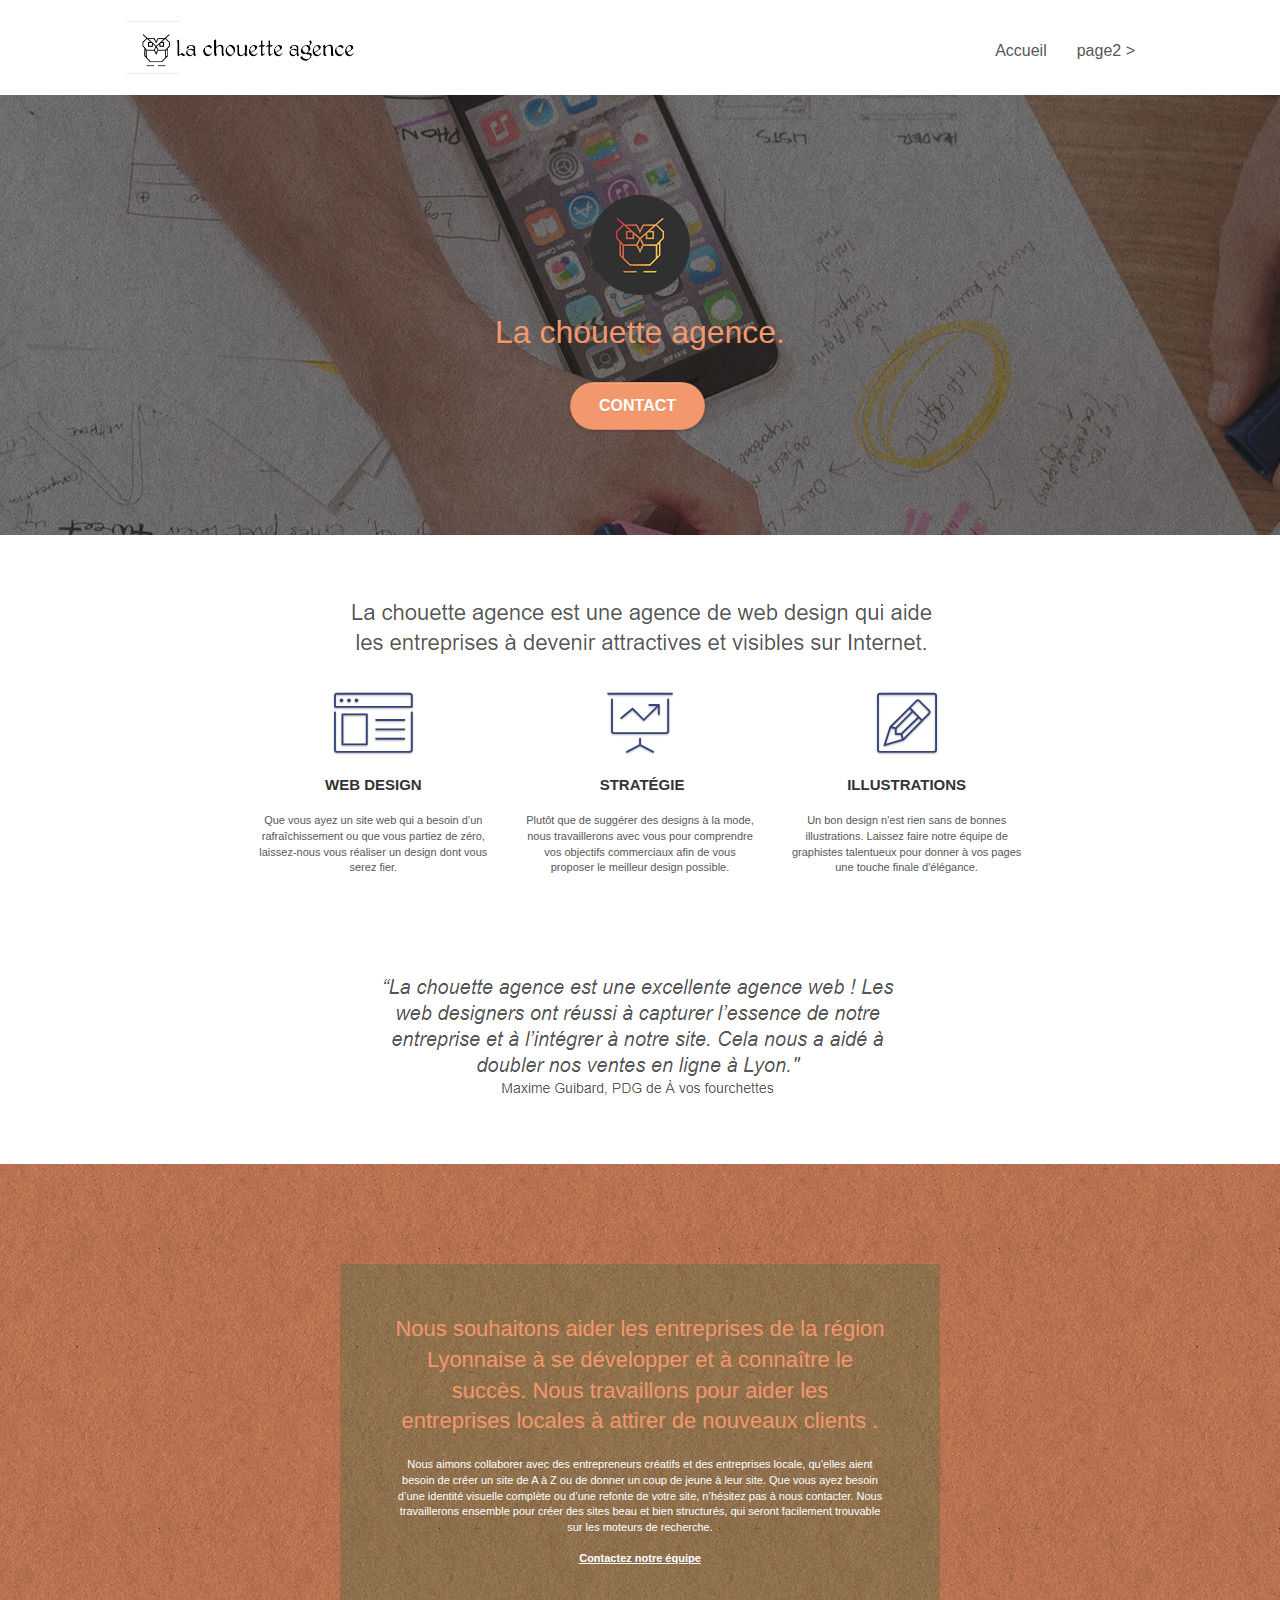
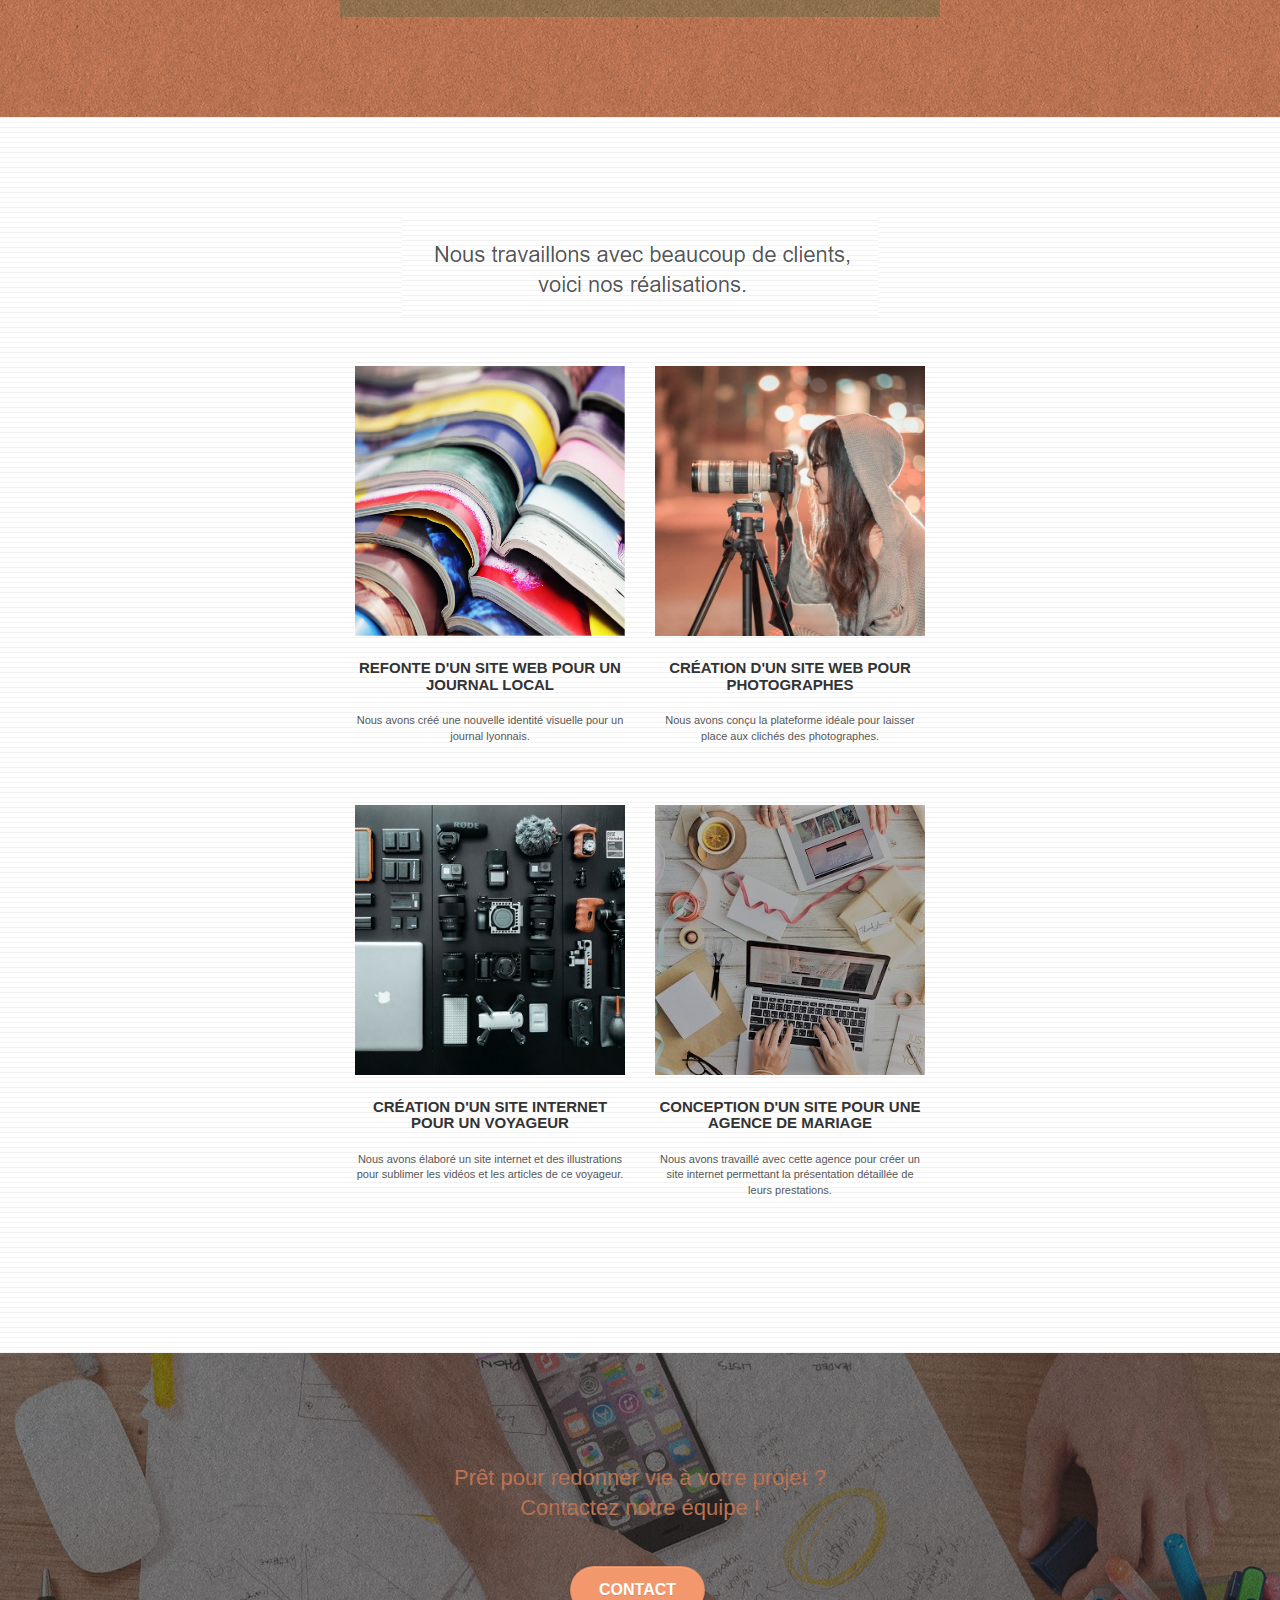
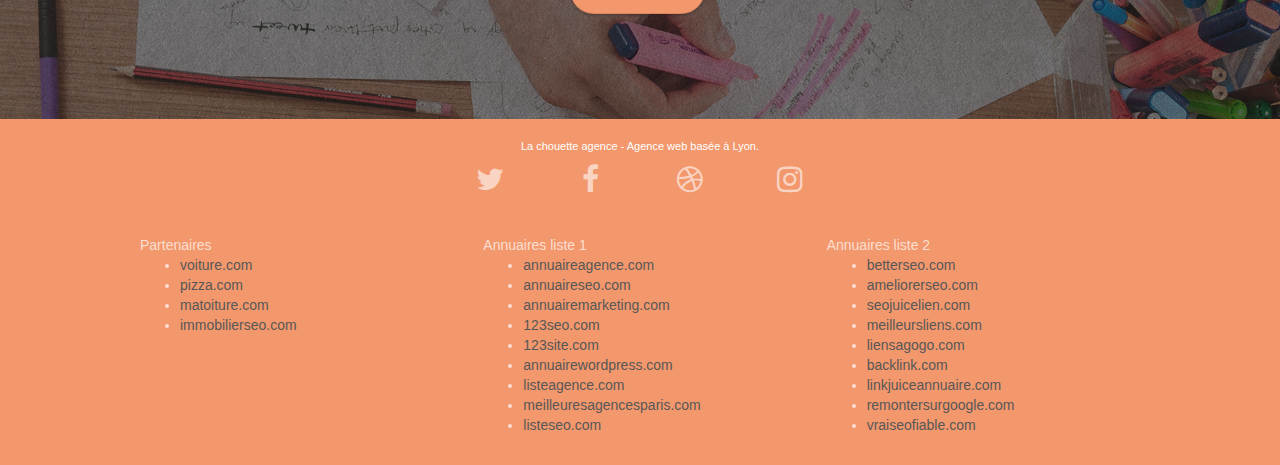
==== index.html @ 3323e72a "Ajout du site" ====
<!doctype html>
<html lang="Default">
<head>
    <meta charset="utf-8">
    <meta name="keywords" content="seo, google, site web, site internet, agence design paris, agence design, agence design,agence design,agence design,agence design,agence design,agence design,agence design,agence design">
    <meta name="description" content="">
    <meta name="viewport" content="width=device-width, initial-scale=1.0, viewport-fit=cover">
    <link rel="shortcut icon" type="image/png" href="favicon.jpg">
    
	<link rel="stylesheet" type="text/css" href="./css/bootstrap.css">
	<link rel="stylesheet" type="text/css" href="style.css">
	<link rel="stylesheet" type="text/css" href="./css/font-awesome.css">
	<link rel="stylesheet" type="text/css" href="./css/et-line.css">
	
    
	<script src="./js/jquery-2.1.0.js"></script>
	<script src="./js/bootstrap.js"></script>
	<script src="./js/blocs.js"></script>
	<script src="./js/jquery.touchSwipe.js" defer></script>
	<script src="./js/gmaps.js"></script>

    <title>.</title>

    
<!-- Analytics -->
 
<!-- Analytics END -->
    
</head>
<body>
<!-- Principal conteneur -->
<div class="page-container">
    
<!-- bloc-0 -->
<div class="bloc bgc-white l-bloc " id="bloc-0">
	<div class="container bloc-sm">

		<nav class="navbar row">
			<div class="navbar-header">
				<div class="keywords" style="color:#cccccc;font-size:1px;">Agence web à paris, stratégie web, web design, illustrations, design de site web, site web, web, internet, site internet, site</div>
				<a class="navbar-brand" href="index.html"><img src="img/la-chouette-agence.png" alt="paris web design logo agence web meilleure agence" height="40" /></a>
				<div class="keywords" style="color:#cccccc;font-size:1px;">Agence web à paris, stratégie web, web design, illustrations, design de site web, site web, web, internet, site internet, site</div>
				<button id="nav-toggle" type="button" class="ui-navbar-toggle navbar-toggle" data-toggle="collapse" data-target=".navbar-1">
					<span class="sr-only">Toggle navigation</span><span class="icon-bar"></span><span class="icon-bar"></span><span class="icon-bar"></span>
				</button>
			</div>
			<div class="collapse navbar-collapse navbar-1 special-dropdown-nav">
				<ul class="site-navigation nav navbar-nav">
					<li>
						<a href="index.html">Accueil</a>
					</li>
					<li>
					</li>
					<li>
						<a href="page2.html">page2 &gt;</a>
					</li>
				</ul>
			</div>
		</nav>
	</div>
</div>
<!-- bloc-0 END -->

<!-- bloc-1-presentation -->
<div class="bloc bgc-dark-slate-blue bg-banniere d-bloc bg-t-edge bloc-bg-texture texture-paper b-parallax" id="bloc-1-hero">
	<div class="container bloc-lg">
		<div class="row tight-width-whitespace">
			<div class="col-sm-12">
				<img src="img/logo.png" class="center-block image-resize-mode" width="100" alt="La chouette agence, agence web paris, création logo paris" />
				<h1 class="text-center hero-bloc-text tc-white ">
					La chouette agence.
				</h1>
				<div class="text-center">
					<a href="page2.html" class="btn btn-lg btn-clean btn-rd cta-hero btn-atomic-tangerine" id="cta-hero">Contact</a>
				</div>
			</div>
		</div>
	</div>
</div>
<!-- bloc-1-presentation END -->

<!-- bloc-2-services -->
<div class="bloc bgc-white l-bloc" id="bloc-2-services">
	<div class="container bloc-md">
		<div class="row">
			<div class="col-sm-12 text-center">
				<img alt="agence web, agence web paris, web design paris, stratégie web" src="img/title.png" />
			</div>
		</div>
		<div class="row voffset-lg med-width-whitespace">
			<div class="col-sm-4">
				<div class="text-center">
					<span class="et-icon-browser sm-shadow icon-dark-slate-blue icons icon-lg"></span>
				</div>
				<h3 class="mg-md text-center">
					Web design
				</h3>
				<p class="text-center ">
					Que vous ayez un site web qui a besoin d&rsquo;un rafraîchissement ou que vous partiez de zéro, laissez-nous vous réaliser un design dont vous serez fier.
				</p>
			</div>
			<div class="col-sm-4">
				<div class="text-center">
					<span class="et-icon-presentation sm-shadow icon-dark-slate-blue icons icon-lg"></span>
				</div>
				<h3 class="mg-md text-center">
					&nbsp;Stratégie
				</h3>
				<p class="text-center ">
					Plutôt que de suggérer des designs à la mode, nous travaillerons avec vous pour comprendre vos objectifs commerciaux afin de vous proposer le meilleur design possible.<br>
				</p>
			</div>
			<div class="col-sm-4">
				<div class="text-center">
					<span class="et-icon-edit sm-shadow icon-dark-slate-blue icons icon-lg"></span>
				</div>
				<h3 class="mg-md text-center">
					Illustrations
				</h3>
				<p class="text-center ">
					Un bon design n'est rien sans de bonnes illustrations. Laissez faire notre équipe de graphistes talentueux pour donner à vos pages une touche finale d'élégance.
				</p>
			</div>
		</div>
		<div class="row voffset-lg voffset">
			<div class="col-xs-12 col-md-8 col-md-offset-2 text-center">
				<img alt="agence web, agence web paris, web design paris, stratégie web" src="img/citation.png" />

			</div>
		</div>
	</div>
</div>
<!-- bloc-2-services END -->

<!-- bloc-3-what-i-do -->
<div class="bloc tc-white bgc-atomic-tangerine bg-presentation d-bloc bloc-bg-texture texture-paper b-parallax" id="bloc-3-what-i-do">
	<div class="container bloc-lg">
		<div class="row tight-width-whitespace black-background">
			<div class="col-sm-12">
				<h2 class="mg-md text-center tc-white">
					Nous souhaitons aider les entreprises de la région Lyonnaise à se développer et à connaître le succès. Nous travaillons pour aider les entreprises locales à attirer de nouveaux clients .<br>
				</h2>
				<p class="text-center white">
					Nous aimons collaborer avec des entrepreneurs créatifs et des entreprises locale, qu’elles aient besoin de créer un site de A à Z ou de donner un coup de jeune à leur site. Que vous ayez besoin d’une identité visuelle complète ou d’une refonte de votre site, n’hésitez pas à nous contacter. Nous travaillerons ensemble pour créer des sites beau et bien structurés, qui seront facilement trouvable sur les moteurs de recherche. <br><br><a class="ltc-white bold-link" href="page2.html">Contactez notre équipe</a><br>
				</p>
			</div>
		</div>
	</div>
</div>
<!-- bloc-3-what-i-do END -->

<!-- bloc-4-portfolio -->
<div class="bloc bgc-white bg-lines-h2-bg bg-repeat l-bloc" id="bloc-4-portfolio">
	<div class="container bloc-lg">
		<div class="row">
			<div class="col-sm-12 text-center">
				<img alt="agence web, agence web paris, web design paris, stratégie web" src="img/title2.png" />
			</div>
		</div>
		<div class="row tight-width-whitespace portfolio-row">
			<div class="col-sm-6">
				<a href="#" data-lightbox="img/1.jpg" data-gallery-id="gallery-1" data-caption="Refonte d'un site web pour un journal local" data-frame="snapshot-lb"><img src="img/1.jpg" alt="paris web design logo agence web meilleure agence et refonte site web journal" class="img-responsive portfolio-thumb" /></a>
				<h3 class="mg-md text-center">
					Refonte d'un site web pour un journal local
				</h3>
				<p class="text-center">
					Nous avons créé une nouvelle identité visuelle pour un journal lyonnais.
				</p>
			</div>
			<div class="col-sm-6">
				<a href="#" data-lightbox="img/2.jpg" data-gallery-id="gallery-1" data-caption="Création d'un site web pour photographes" data-frame="snapshot-lb"><img src="img/2.jpg" class="img-responsive portfolio-thumb" alt="paris web design logo agence web meilleure agence, Création d'un site web pour photographes" /></a>
				<h3 class="mg-md text-center">
					Création d'un site web pour photographes
				</h3>
				<p class="text-center">
					Nous avons conçu la plateforme idéale pour laisser place aux clichés des photographes.
				</p>
			</div>
		</div>
		<div class="row tight-width-whitespace portfolio-row">
			<div class="col-sm-6">
				<a href="#" data-lightbox="img/3.bmp" data-gallery-id="gallery-1" data-caption="Création d'un site internet pour un voyageur" data-frame="snapshot-lb"><img src="img/3.bmp" class="img-responsive portfolio-thumb" alt="paris web design logo agence web meilleure agence, Création d'un site web pour voyageur"/></a>
				<h3 class="mg-md text-center">
					Création d'un site internet pour un voyageur
				</h3>
				<p class="text-center">
					Nous avons élaboré un site internet et des illustrations pour sublimer les vidéos et les articles de ce voyageur.
				</p>
			</div>
			<div class="col-sm-6">
				<a href="#" data-lightbox="img/4.bmp" data-gallery-id="gallery-1" data-caption="Conception d'un site pour une agence de mariage" data-frame="snapshot-lb"><img src="img/4.bmp" class="img-responsive portfolio-thumb" alt="paris web design logo agence web meilleure agence, Création d'un site web pour agence de mariage" /></a>
				<h3 class="mg-md text-center">
					Conception d'un site pour une agence de mariage
				</h3>
				<p class="text-center">
					Nous avons travaillé avec cette agence pour créer un site internet permettant la présentation détaillée de leurs prestations.
				</p>
			</div>
		</div>
	</div>
</div>
<!-- bloc-4-portfolio END -->

<!-- bloc-5-cta -->
<div class="bloc bgc-dark-slate-blue bg-banniere d-bloc bloc-bg-texture texture-paper" id="bloc-5-cta">
	<div class="container bloc-lg">
		<div class="row">
			<h2 class="mg-md text-center tc-white">
				Prêt pour redonner vie à votre projet ?<br>Contactez notre équipe !
			</h2>
			<div class="col-sm-12 text-center">
				<a href="page2.html" class="btn btn-atomic-tangerine btn-clean btn-rd btn-lg cta-hero">Contact</a>
			</div>
		</div>
	</div>
</div>
<!-- bloc-5-cta END -->

<!-- Footer - bloc-8 -->
<div class="bloc bgc-atomic-tangerine d-bloc" id="bloc-8">
	<div class="container bloc-sm">
		<div class="row">
			<div class="col-sm-12">
				<p class="text-center white">
					La chouette agence - Agence web basée à Lyon.<br>
				</p>
				<div class="row row-no-gutters social">
					<div class="col-sm-3">
						<div class="text-center">
							<a class="social" href="index.html"><span class="fa fa-twitter icon-md"></span></a>
						</div>
					</div>
					<div class="col-sm-3">
						<div class="text-center">
							<a class="social" href="index.html"><span class="fa fa-facebook icon-md"></span></a>
						</div>
					</div>
					<div class="col-sm-3">
						<div class="text-center">
							<a class="social" href="index.html"><span class="fa fa-dribbble icon-md"></span></a>
						</div>
					</div>
					<div class="col-sm-3">
						<div class="text-center">
							<a class="social" href="index.html"><span class="fa fa-instagram icon-md"></span></a>
						</div>
					</div>
					<div class="keywords" style="color:#F3976C;">Agence web à paris, stratégie web, web design, illustrations, design de site web, site web, web, internet, site internet, site</div>
				</div>
				<div class="row">
					<div class="col-sm-4">
						Partenaires
							<ul>
								<li><a href="voiture.com">voiture.com</a></li>
								<li><a href="pizza.com">pizza.com</a></li>
								<li><a href="matoiture.com">matoiture.com</a></li>
								<li><a href="immobilierseo.com">immobilierseo.com</a></li>
							</ul>		
					</div>
					<div class="col-sm-4">
						Annuaires liste 1
						<ul>
							<li><a href="annuaireagence.com">annuaireagence.com</a></li>
							<li><a href="annuaireseo.com">annuaireseo.com</a></li>
							<li><a href="annuairemarketing.com">annuairemarketing.com</a></li>
							<li><a href="123seoture.com">123seo.com</a></li>
							<li><a href="123site.com">123site.com</a></li>
							<li><a href="annuairewordpress.com">annuairewordpress.com</a></li>
							<li><a href="listeagence.com">listeagence.com</a></li>
							<li><a href="meilleuresagencesparis.com">meilleuresagencesparis.com</a></li>
							<li><a href="listeseo.com">listeseo.com</a></li>
						</ul>
					</div>
					<div class="col-sm-4">
						Annuaires liste 2
						<ul>
							<li><a href="betterseo.com">betterseo.com</a></li>
							<li><a href="ameliorerseo.com">ameliorerseo.com</a></li>
							<li><a href="seojuicelien.com">seojuicelien.com</a></li>
							<li><a href="meilleursliens.com">meilleursliens.com</a></li>
							<li><a href="liensagogo.com">liensagogo.com</a></li>
							<li><a href="backlink.com">backlink.com</a></li>
							<li><a href="linkjuiceannuaire.com">linkjuiceannuaire.com</a></li>
							<li><a href="remontersurgoogle.com">remontersurgoogle.com</a></li>
							<li><a href="vraiseofiable.com">vraiseofiable.com</a></li>
						</ul>
					</div>
				</div>
			</div>
		</div>
	</div>
</div>
<!-- Footer - bloc-8 END -->

</div>
<!-- Principal conteneur END -->
    

</body>
</html>
---- style.css ----
body {
    margin: 0;
    padding: 0;
    background: #FFF;
    overflow-x: hidden;
    -webkit-font-smoothing: antialiased;
    -moz-osx-font-smoothing: grayscale;
}

a,
button {
    transition: all .3s ease-in-out;
    outline: none!important;
}

a:hover {
    text-decoration: none;
    cursor: pointer;
}

#page-loading-blocs-notifaction {
    position: fixed;
    top: 0;
    bottom: 0;
    width: 100%;
    z-index: 100000;
    background: #FFFFFF url("img/pageload-spinner.gif") no-repeat center center;
}

.bloc {
    width: 100%;
    clear: both;
    background: 50% 50% no-repeat;
    padding: 0 50px;
    -webkit-background-size: cover;
    -moz-background-size: cover;
    -o-background-size: cover;
    background-size: cover;
    position: relative;
}

.bloc .container {
    padding-left: 0;
    padding-right: 0;
}

.bloc-lg {
    padding: 100px 50px;
}

.bloc-md {
    padding: 50px;
}

.bloc-sm {
    padding: 20px 50px;
}

.bg-center,
.bg-l-edge,
.bg-r-edge,
.bg-t-edge,
.bg-b-edge,
.bg-tl-edge,
.bg-bl-edge,
.bg-tr-edge,
.bg-br-edge,
.bg-repeat {
    -webkit-background-size: auto!important;
    -moz-background-size: auto!important;
    -o-background-size: auto!important;
    background-size: auto!important;
}

.bg-repeat {
    background: repeat;
}

.bg-t-edge {
    background: top no-repeat;
}

.bloc-bg-texture::before {
    content: "";
    background-size: 2px 2px;
    position: absolute;
    top: 0;
    bottom: 0;
    left: 0;
    right: 0;
}

.texture-paper::before {
    background: url("img/texture-paper.png");
    background-size: 280px 280px;
}

.b-parallax {
    background-attachment: fixed;
}

.d-bloc {
    color: rgba(255, 255, 255, .7);
}

.d-bloc button:hover {
    color: rgba(255, 255, 255, .9);
}

.d-bloc .icon-round,
.d-bloc .icon-square,
.d-bloc .icon-rounded,
.d-bloc .icon-semi-rounded-a,
.d-bloc .icon-semi-rounded-b {
    border-color: rgba(255, 255, 255, .9);
}

.d-bloc .divider-h span {
    border-color: rgba(255, 255, 255, .2);
}

.d-bloc .a-btn,
.d-bloc .navbar a,
.d-bloc .navbar-brand,
.d-bloc a .icon-sm,
.d-bloc a .icon-md,
.d-bloc a .icon-lg,
.d-bloc a .icon-xl,
.d-bloc h1 a,
.d-bloc h2 a,
.d-bloc h3 a,
.d-bloc h4 a,
.d-bloc h5 a,
.d-bloc h6 a,
.d-bloc p a {
    color: rgba(255, 255, 255, .6);
}

.d-bloc .a-btn:hover,
.d-bloc .navbar a:hover,
.d-bloc .navbar-brand:hover,
.d-bloc a:hover .icon-sm,
.d-bloc a:hover .icon-md,
.d-bloc a:hover .icon-lg,
.d-bloc a:hover .icon-xl,
.d-bloc h1 a:hover,
.d-bloc h2 a:hover,
.d-bloc h3 a:hover,
.d-bloc h4 a:hover,
.d-bloc h5 a:hover,
.d-bloc h6 a:hover,
.d-bloc p a:hover {
    color: rgba(255, 255, 255, 1);
}

.d-bloc .navbar-toggle .icon-bar {
    background: rgba(255, 255, 255, 1);
}

.d-bloc .btn-wire,
.d-bloc .btn-wire:hover {
    color: rgba(255, 255, 255, 1);
    border-color: rgba(255, 255, 255, 1);
}

.d-bloc .panel {
    color: rgba(0, 0, 0, .5);
}

.d-bloc .panel button:hover {
    color: rgba(0, 0, 0, .7);
}

.d-bloc .panel icon {
    border-color: rgba(0, 0, 0, .7);
}

.d-bloc .panel .divider-h span {
    border-color: rgba(0, 0, 0, .1);
}

.d-bloc .panel .a-btn {
    color: rgba(0, 0, 0, .6);
}

.d-bloc .panel .a-btn:hover {
    color: rgba(0, 0, 0, 1);
}

.d-bloc .panel .btn-wire,
.d-bloc .panel .btn-wire:hover {
    color: rgba(0, 0, 0, .7);
    border-color: rgba(0, 0, 0, .3);
}

.d-bloc .panel,
.l-bloc {
    color: rgba(0, 0, 0, .5);
}

.d-bloc .panel button:hover,
.l-bloc button:hover {
    color: rgba(0, 0, 0, .7);
}

.l-bloc .icon-round,
.l-bloc .icon-square,
.l-bloc .icon-rounded,
.l-bloc .icon-semi-rounded-a,
.l-bloc .icon-semi-rounded-b {
    border-color: rgba(0, 0, 0, .7);
}

.d-bloc .panel .divider-h span,
.l-bloc .divider-h span {
    border-color: rgba(0, 0, 0, .1);
}

.d-bloc .panel .a-btn,
.l-bloc .a-btn,
.l-bloc .navbar a,
.l-bloc .navbar-brand,
.l-bloc a .icon-sm,
.l-bloc a .icon-md,
.l-bloc a .icon-lg,
.l-bloc a .icon-xl,
.l-bloc h1 a,
.l-bloc h2 a,
.l-bloc h3 a,
.l-bloc h4 a,
.l-bloc h5 a,
.l-bloc h6 a,
.l-bloc p a {
    color: rgba(0, 0, 0, .6);
}

.d-bloc .panel .a-btn:hover,
.l-bloc .a-btn:hover,
.l-bloc .navbar a:hover,
.l-bloc .navbar-brand:hover,
.l-bloc a:hover .icon-sm,
.l-bloc a:hover .icon-md,
.l-bloc a:hover .icon-lg,
.l-bloc a:hover .icon-xl,
.l-bloc h1 a:hover,
.l-bloc h2 a:hover,
.l-bloc h3 a:hover,
.l-bloc h4 a:hover,
.l-bloc h5 a:hover,
.l-bloc h6 a:hover,
.l-bloc p a:hover {
    color: rgba(0, 0, 0, 1);
}

.l-bloc .navbar-toggle .icon-bar {
    color: rgba(0, 0, 0, .6);
}

.d-bloc .panel .btn-wire,
.d-bloc .panel .btn-wire:hover,
.l-bloc .btn-wire,
.l-bloc .btn-wire:hover {
    color: rgba(0, 0, 0, .7);
    border-color: rgba(0, 0, 0, .3);
}

.voffset {
    margin-top: 30px;
}

.voffset-lg {
    margin-top: 80px;
}

.row-no-gutters {
    margin-right: 0;
    margin-left: 0;
}

.row.row-no-gutters > [class^="col-"],
.row.row-no-gutters > [class*=" col-"] {
    padding-right: 0;
    padding-left: 0;
}

#bloc-1-hero h1 {
    font-size: 32px;
}

.navbar {
    margin-bottom: 0;
    z-index: 1;
}

.navbar-brand {
    height: auto;
    padding: 3px 15px;
    font-size: 25px;
    font-weight: normal;
    font-weight: 600;
    line-height: 44px;
}

.navbar-brand img {
    max-height: 200px;
    margin: 0 5px 0 0;
    display: inline;
}

.navbar-brand img[src$=svg] {
    min-width: 100px;
}

.nav-center .navbar-brand img {
    margin: 0;
}

.navbar .nav {
    padding-top: 2px;
    margin-right: -16px;
    float: right;
    z-index: 1;
}

.nav > li {
    float: left;
    margin-top: 4px;
    font-size: 16px;
}

.navbar-nav .open .dropdown-menu > li > a {
    text-align: inherit;
}

.nav > li a:hover,
.nav > li a:focus {
    background: transparent;
}

.navbar-toggle {
    margin: 10px 10px 0 0;
    border: 0px;
}

.navbar-toggle:hover {
    background: transparent!important;
}

.navbar-toggle .icon-bar {
    background-color: rgba(0, 0, 0, .5);
    width: 26px;
}

.nav-invert .navbar .nav {
    float: left;
}

.nav-invert .navbar-header,
.nav-invert .navbar-brand {
    float: right;
    position: relative;
    z-index: 2;
}

@media (min-width: 768px) {
    .site-navigation {
        position: absolute;
        top: 50%;
        right: 20px;
        transform: translate(0, -50%);
        -webkit-transform: translateY(-50%);
    }
    .nav > li .dropdown-menu a,
    .nav > li .dropdown-menu a:hover {
        color: #484848;
    }
    .nav-invert .site-navigation {
        left: 0;
        right: 0;
    }
    .nav-center {
        text-align: center;
    }
    .nav-center .navbar-header {
        width: 100%;
    }
    .nav-center .navbar-header,
    .nav-center .navbar-brand,
    .nav-center .nav > li {
        float: none;
        display: inline-block;
    }
    .nav-center .site-navigation {
        position: relative;
        width: 100%;
        right: 0;
        margin-right: 0px;
        margin-top: 20px;
    }
    .nav-center.mini-nav .navbar-toggle {
        float: none;
        margin: 10px auto 0;
    }
}

.nav > li > .dropdown a {
    background: none!important;
    display: block;
    padding: 14px 15px;
}

nav .caret {
    margin: 0 5px;
}

.dropdown-menu .dropdown-menu {
    top: -8px;
    left: 100%;
}

.dropdown-menu .dropmenu-flow-right {
    top: 100%;
    left: 0;
    margin-left: -1px;
    border-top-left-radius: 0;
    border-top-right-radius: 0;
}

.dropdown-menu .dropdown span {
    border: 4px solid black;
    border-top-color: transparent;
    border-right-color: transparent;
    border-bottom-color: transparent;
    margin: 6px -5px 0 0!important;
    float: right;
}

.mg-md {
    margin-top: 10px;
    margin-bottom: 20px;
}

.mg-lg {
    margin-top: 10px;
    margin-bottom: 40px;
}

.btn {
    margin: 0 5px 5px 0;
}

.btn.pull-right {
    margin: 0 0 5px 5px;
}

.btn-d,
.btn-d:hover,
.btn-d:focus {
    color: #FFF;
    background: rgba(0, 0, 0, .3);
}

button {
    outline: none!important;
}

.btn-rd {
    border-radius: 40px;
}

.btn-clean {
    border: 1px solid rgba(0, 0, 0, .08);
    border-bottom-color: rgba(0, 0, 0, .1);
    text-shadow: 0 1px 0 rgba(0, 0, 1, .1);
    box-shadow: 0 1px 3px rgba(0, 0, 1, .25), inset 0 1px 0 0 rgba(255, 255, 255, .15);
}

.icon-md {
    font-size: 30px!important;
}

.icon-lg {
    font-size: 60px!important;
}

.sm-shadow {
    text-shadow: 0 1px 2px rgba(0, 0, 0, .3);
}

.panel-sq,
.panel-sq .panel-heading,
.panel-sq .panel-footer {
    border-radius: 0;
}

.panel-rd {
    border-radius: 30px;
}

.panel-rd .panel-heading {
    border-radius: 29px 29px 0 0;
}

.panel-rd .panel-footer {
    border-radius: 0 0 29px 29px;
}

.form-control {
    border-color: rgba(0, 0, 0, .1);
    box-shadow: none;
}

.scrollToTop {
    width: 40px;
    height: 40px;
    position: fixed;
    bottom: 20px;
    right: 20px;
    opacity: 0;
    z-index: 500;
    transition: all .3s ease-in-out;
}

.scrollToTop span {
    margin-top: 6px;
}

.showScrollTop {
    font-size: 14px;
    opacity: 1;
}

a[data-lightbox] {
    position: relative;
    display: block;
    text-align: center;
}

a[data-lightbox]:hover::before {
    content: "+";
    font-family: "HelveticaNeue-Light", "Helvetica Neue Light", "Helvetica Neue", Helvetica, Arial;
    font-size: 32px;
    width: 50px;
    height: 50px;
    margin-left: -25px;
    border-radius: 50%;
    background: rgba(0, 0, 0, .6);
    color: #FFF;
    font-weight: 100;
    z-index: 1;
    position: absolute;
    top: 50%;
    transform: translateY(-50%);
    -webkit-transform: translateY(-50%);
}

a[data-lightbox]:hover img {
    opacity: 0.6;
    -webkit-animation-fill-mode: none;
    animation-fill-mode: none;
}

#lightbox-modal {
    display: flex;
    align-items: center;
}

#lightbox-modal .modal-dialog {
    width: 90%;
    max-width: 900px;
    margin: 0 auto 0;
}

#lightbox-modal .modal-dialog img {
    max-height: 90vh;
    margin: 0 auto;
}

.lightbox-caption {
    padding: 20px;
    color: #FFF;
    background: rgba(0, 0, 0, .5);
    position: absolute;
    left: 15px;
    right: 15px;
    bottom: 5px;
}

.close-lightbox {
    color: #FFF;
    font-size: 30px;
    position: absolute;
    top: 20px;
    right: 20px;
    z-index: 20;
    background: rgba(0, 0, 0, .5);
    border: none;
    line-height: 30px;
    padding: 0 9px 5px;
    opacity: 0.3;
}

.close-lightbox:hover,
.next-lightbox:hover,
.prev-lightbox:hover {
    opacity: 1.0;
    color: #FFF;
}

.next-lightbox,
.prev-lightbox {
    font-size: 20px;
    color: rgba(255, 255, 255, .9);
    background: rgba(0, 0, 0, .5);
    transition: all .2s ease-in-out;
    position: absolute;
    top: 45%;
    z-index: 1;
    opacity: 0.4;
}

.next-lightbox {
    padding: 6px 8px 1px 13px;
    right: 25px;
}

.prev-lightbox {
    padding: 6px 13px 1px 10px;
    left: 25px;
}

.snapshot-lb .modal-body {
    padding-bottom: 45px;
}

.snapshot-lb .lightbox-caption {
    padding: 0;
    color: rgba(0, 0, 0, .5);
    background: none;
}

h1,
h2,
h3,
h4,
h5,
h6,
p,
label,
.btn,
a {
    font-family: "helvetica";
    font-weight: 400;
    color: #575757!important;
}

.container {
    max-width: 1000px;
}

.hero-bloc-text {
    font-size: 38px;
}

.hero-bloc-text-sub {
    font-size: 36px;
}

.statement-bloc-text {
    line-height: 26px;
    font-style: italic;
    font-size: 20px;
    text-align: center;
    font-weight: lighter;
    max-width: 520px;
    margin: auto auto auto auto;
}

p {
    font-size: 11px;
}

.tight-width-whitespace {
    max-width: 600px;
    margin: auto auto auto auto;
}

.h1 {
    font-size: 20px;
    font-family: "Open Sans";
}

.cta-hero {
    margin-top: 22px;
    color: #FFFFFF!important;
    text-transform: uppercase;
    padding: 12px 28px 12px 28px;
    font-size: 16px;
    font-weight: 700;
}

.social {
    max-width: 400px;
    margin: auto auto auto auto;
}

h2 {
    font-size: 22px;
    line-height: 1.4em;
}

h3 {
    font-size: 15px;
    text-transform: uppercase;
    font-weight: 700;
    color: #333333!important;
}

.med-width-whitespace {
    max-width: 800px;
    margin: auto auto auto auto;
    box-shadow: 0px 0px 0px #000000;
}

h1 {
    color: #333333!important;
}

h4 {
    color: #333333!important;
}

.icons {
    margin-bottom: 14px;
    margin-top: 24px;
}

.white {
    color: #FFFFFF!important;
}

.portfolio-thumb {
    margin-bottom: 24px;
}

.portfolio-row {
    margin-bottom: 44px;
    margin-top: 50px;
}

.avatar {
    box-shadow: 0px 4px 9px rgba(0, 0, 0, 0.3);
}

.black-background {
    background-color: rgba(165, 147, 99, 0.7);
    padding: 40px 40px 40px 40px;
}

.bold-link {
    font-weight: 900;
    text-decoration: underline!important;
}

.bgc-white {
    background-color: #FFFFFF;
}

.bgc-dark-slate-blue {
    background-color: #364577;
}

.bgc-atomic-tangerine {
    background-color: #F3976C;
}

.tc-white {
    color: #F3976C!important;
}

.btn-atomic-tangerine {
    background: #F3976C;
    color: #FFFFFF!important;
}

.btn-atomic-tangerine:hover {
    background: #c27956!important;
    color: #FFFFFF!important;
}

.ltc-white {
    color: #FFFFFF!important;
}

.ltc-white:hover {
    color: #cccccc!important;
}

.ltc-atomic-tangerine {
    color: #F3976C!important;
}

.ltc-atomic-tangerine:hover {
    color: #c27956!important;
}

.icon-dark-slate-blue {
    color: #364577!important;
    border-color: #364577!important;
}

.bg-dots-bg {
    background-image: url("img/dots-bg.png");
}

.bg-lines-h2-bg {
    background-image: url("img/lines-h2-bg.png");
}

.bg-banniere {
    background-image: url("img/la-chouette-agence-banniere.jpg");
}

.bg-presentation {
    background-image: url("img/image-de-presentation.bmp");
}

@media (max-width: 1024px) {
    .bloc {
        padding-left: 20px;
        padding-right: 20px;
    }
    .bloc.full-width-bloc,
    .bloc-tile-2.full-width-bloc .container,
    .bloc-tile-3.full-width-bloc .container,
    .bloc-tile-4.full-width-bloc .container {
        padding-left: 0;
        padding-right: 0;
    }
}

@media (max-width: 992px) and (min-width: 768px) {
    .navbar .nav {
        max-width: 80%
    }
    .nav-center.navbar .nav {
        max-width: 100%
    }
}

@media only screen and (min-device-width: 768px) and (max-device-width: 1024px) and (orientation: landscape) {
    .b-parallax {
        background-attachment: scroll;
    }
}

@media only screen and (min-device-width: 1024px) and (max-device-width: 1366px) and (-webkit-min-device-pixel-ratio: 1.5) {
    .b-parallax {
        background-attachment: scroll;
    }
}

@media (max-width: 991px) {
    .container {
        width: 100%;
    }
    .b-parallax {
        background-attachment: scroll;
    }
    .page-container,
    #hero-bloc {
        overflow-x: hidden;
        position: relative;
    }
    .bloc {
        padding-left: constant(safe-area-inset-left);
        padding-right: constant(safe-area-inset-right);
    }
    .bloc-group,
    .bloc-group .bloc {
        display: block;
        width: 100%;
    }
    .bloc-fill-screen .fill-bloc-top-edge,
    .bloc-fill-screen .fill-bloc-bottom-edge {
        padding: 0 20px;
        padding-left: constant(safe-area-inset-left);
        padding-right: constant(safe-area-inset-right);
    }
}

@media (max-width: 767px) {
    .page-container {
        overflow-x: hidden;
        position: relative;
    }
    h1,
    h2,
    h3,
    h4,
    h5,
    h6,
    p,
    #disqus_thread {
        padding-left: 10px!important;
        padding-right: 10px!important;
    }
    .b-parallax {
        background-attachment: scroll;
    }
    .navbar .nav {
        padding-top: 0;
        border-top: 1px solid rgba(0, 0, 0, .2);
        float: none!important;
    }
    .navbar.row {
        margin-left: 0;
        margin-right: 0;
    }
    .site-navigation {
        position: inherit;
        transform: none;
        -webkit-transform: none;
        -ms-transform: none;
    }
    .nav > li {
        margin-top: 0;
        border-bottom: 1px solid rgba(0, 0, 0, .1);
        background: rgba(0, 0, 0, .05);
        text-align: left;
        padding-left: 15px;
        width: 100%;
    }
    .nav > li:hover {
        background: rgba(0, 0, 0, .08);
    }
    .dropdown .dropdown a .caret {
        float: none;
        margin: 5px 0 0 10px!important;
        border: 4px solid black;
        border-bottom-color: transparent;
        border-right-color: transparent;
        border-left-color: transparent;
    }
    #hero-bloc .navbar .nav {
        background: rgba(0, 0, 0, .8);
    }
    #hero-bloc .navbar .nav a {
        color: rgba(255, 255, 255, .6);
    }
    .hero {
        padding: 50px 0;
    }
    .hero-nav {
        left: -1px;
        right: -1px;
    }
    .navbar-collapse {
        padding: 0;
        overflow-x: hidden;
        -webkit-box-shadow: none;
        box-shadow: none;
    }
    .navbar-brand img {
        max-height: 40px;
        width: auto;
    }
    .nav-invert .navbar-header {
        float: none;
        width: 100%;
    }
    .nav-invert .navbar-toggle {
        float: left;
        margin-left: 10px;
    }
    .bloc {
        padding-left: 0;
        padding-right: 0;
    }
    .bloc-xxl,
    .bloc-xl,
    .bloc-lg {
        padding: 40px 0;
    }
    .bloc-sm,
    .bloc-md {
        padding-left: 0;
        padding-right: 0;
    }
    .bloc-tile-2 .container,
    .bloc-tile-3 .container,
    .bloc-tile-4 .container,
    .bloc-fill-screen .fill-bloc-top-edge,
    .bloc-fill-screen .fill-bloc-bottom-edge {
        padding-left: 0;
        padding-right: 0;
    }
    .a-block {
        padding: 0 10px;
    }
    .btn-dwn {
        display: none;
    }
    .voffset {
        margin-top: 5px;
    }
    .voffset-md {
        margin-top: 20px;
    }
    .voffset-lg {
        margin-top: 30px;
    }
    form {
        padding: 5px;
    }
    .close-lightbox {
        display: inline-block;
    }
    .blocsapp-device-iphone5 {
        background-size: 216px 425px;
        padding-top: 60px;
        width: 216px;
        height: 425px;
    }
    .blocsapp-device-iphone5 img {
        width: 180px;
        height: 320px;
    }
}

@media (max-width: 400px) {
    .bloc {
        padding-left: 0;
        padding-right: 0;
    }
}

@media (max-width: 767px) {
    .bloc-mob-center-text {
        text-align: center;
    }
}
---- css/et-line.css ----
@font-face {
    font-family: et-line;
    src: url(../fonts/et-line.eot);
    src: url(../fonts/et-line.eot?#iefix) format('embedded-opentype'), url(../fonts/et-line.woff) format('woff'), url(../fonts/et-line.ttf) format('truetype'), url(../fonts/et-line.svg#et-line) format('svg');
    font-weight: 400;
    font-style: normal
}

.et-icon-adjustments,
.et-icon-alarmclock,
.et-icon-anchor,
.et-icon-aperture,
.et-icon-attachment,
.et-icon-bargraph,
.et-icon-basket,
.et-icon-beaker,
.et-icon-bike,
.et-icon-book-open,
.et-icon-briefcase,
.et-icon-browser,
.et-icon-calendar,
.et-icon-camera,
.et-icon-caution,
.et-icon-chat,
.et-icon-circle-compass,
.et-icon-clipboard,
.et-icon-clock,
.et-icon-cloud,
.et-icon-compass,
.et-icon-desktop,
.et-icon-dial,
.et-icon-document,
.et-icon-documents,
.et-icon-download,
.et-icon-dribbble,
.et-icon-edit,
.et-icon-envelope,
.et-icon-expand,
.et-icon-facebook,
.et-icon-flag,
.et-icon-focus,
.et-icon-gears,
.et-icon-genius,
.et-icon-gift,
.et-icon-global,
.et-icon-globe,
.et-icon-googleplus,
.et-icon-grid,
.et-icon-happy,
.et-icon-hazardous,
.et-icon-heart,
.et-icon-hotairballoon,
.et-icon-hourglass,
.et-icon-key,
.et-icon-laptop,
.et-icon-layers,
.et-icon-lifesaver,
.et-icon-lightbulb,
.et-icon-linegraph,
.et-icon-linkedin,
.et-icon-lock,
.et-icon-magnifying-glass,
.et-icon-map,
.et-icon-map-pin,
.et-icon-megaphone,
.et-icon-mic,
.et-icon-mobile,
.et-icon-newspaper,
.et-icon-notebook,
.et-icon-paintbrush,
.et-icon-paperclip,
.et-icon-pencil,
.et-icon-phone,
.et-icon-picture,
.et-icon-pictures,
.et-icon-piechart,
.et-icon-presentation,
.et-icon-pricetags,
.et-icon-printer,
.et-icon-profile-female,
.et-icon-profile-male,
.et-icon-puzzle,
.et-icon-quote,
.et-icon-recycle,
.et-icon-refresh,
.et-icon-ribbon,
.et-icon-rss,
.et-icon-sad,
.et-icon-scissors,
.et-icon-scope,
.et-icon-search,
.et-icon-shield,
.et-icon-speedometer,
.et-icon-strategy,
.et-icon-streetsign,
.et-icon-tablet,
.et-icon-target,
.et-icon-telescope,
.et-icon-toolbox,
.et-icon-tools,
.et-icon-tools-2,
.et-icon-trophy,
.et-icon-tumblr,
.et-icon-twitter,
.et-icon-upload,
.et-icon-video,
.et-icon-wallet,
.et-icon-wine {
    font-family: et-line;
    speak: none;
    font-style: normal;
    font-weight: 400;
    font-variant: normal;
    text-transform: none;
    line-height: 1;
    -webkit-font-smoothing: antialiased;
    -moz-osx-font-smoothing: grayscale;
    display: inline-block
}

.et-icon-mobile:before {
    content: "\e000"
}

.et-icon-laptop:before {
    content: "\e001"
}

.et-icon-desktop:before {
    content: "\e002"
}

.et-icon-tablet:before {
    content: "\e003"
}

.et-icon-phone:before {
    content: "\e004"
}

.et-icon-document:before {
    content: "\e005"
}

.et-icon-documents:before {
    content: "\e006"
}

.et-icon-search:before {
    content: "\e007"
}

.et-icon-clipboard:before {
    content: "\e008"
}

.et-icon-newspaper:before {
    content: "\e009"
}

.et-icon-notebook:before {
    content: "\e00a"
}

.et-icon-book-open:before {
    content: "\e00b"
}

.et-icon-browser:before {
    content: "\e00c"
}

.et-icon-calendar:before {
    content: "\e00d"
}

.et-icon-presentation:before {
    content: "\e00e"
}

.et-icon-picture:before {
    content: "\e00f"
}

.et-icon-pictures:before {
    content: "\e010"
}

.et-icon-video:before {
    content: "\e011"
}

.et-icon-camera:before {
    content: "\e012"
}

.et-icon-printer:before {
    content: "\e013"
}

.et-icon-toolbox:before {
    content: "\e014"
}

.et-icon-briefcase:before {
    content: "\e015"
}

.et-icon-wallet:before {
    content: "\e016"
}

.et-icon-gift:before {
    content: "\e017"
}

.et-icon-bargraph:before {
    content: "\e018"
}

.et-icon-grid:before {
    content: "\e019"
}

.et-icon-expand:before {
    content: "\e01a"
}

.et-icon-focus:before {
    content: "\e01b"
}

.et-icon-edit:before {
    content: "\e01c"
}

.et-icon-adjustments:before {
    content: "\e01d"
}

.et-icon-ribbon:before {
    content: "\e01e"
}

.et-icon-hourglass:before {
    content: "\e01f"
}

.et-icon-lock:before {
    content: "\e020"
}

.et-icon-megaphone:before {
    content: "\e021"
}

.et-icon-shield:before {
    content: "\e022"
}

.et-icon-trophy:before {
    content: "\e023"
}

.et-icon-flag:before {
    content: "\e024"
}

.et-icon-map:before {
    content: "\e025"
}

.et-icon-puzzle:before {
    content: "\e026"
}

.et-icon-basket:before {
    content: "\e027"
}

.et-icon-envelope:before {
    content: "\e028"
}

.et-icon-streetsign:before {
    content: "\e029"
}

.et-icon-telescope:before {
    content: "\e02a"
}

.et-icon-gears:before {
    content: "\e02b"
}

.et-icon-key:before {
    content: "\e02c"
}

.et-icon-paperclip:before {
    content: "\e02d"
}

.et-icon-attachment:before {
    content: "\e02e"
}

.et-icon-pricetags:before {
    content: "\e02f"
}

.et-icon-lightbulb:before {
    content: "\e030"
}

.et-icon-layers:before {
    content: "\e031"
}

.et-icon-pencil:before {
    content: "\e032"
}

.et-icon-tools:before {
    content: "\e033"
}

.et-icon-tools-2:before {
    content: "\e034"
}

.et-icon-scissors:before {
    content: "\e035"
}

.et-icon-paintbrush:before {
    content: "\e036"
}

.et-icon-magnifying-glass:before {
    content: "\e037"
}

.et-icon-circle-compass:before {
    content: "\e038"
}

.et-icon-linegraph:before {
    content: "\e039"
}

.et-icon-mic:before {
    content: "\e03a"
}

.et-icon-strategy:before {
    content: "\e03b"
}

.et-icon-beaker:before {
    content: "\e03c"
}

.et-icon-caution:before {
    content: "\e03d"
}

.et-icon-recycle:before {
    content: "\e03e"
}

.et-icon-anchor:before {
    content: "\e03f"
}

.et-icon-profile-male:before {
    content: "\e040"
}

.et-icon-profile-female:before {
    content: "\e041"
}

.et-icon-bike:before {
    content: "\e042"
}

.et-icon-wine:before {
    content: "\e043"
}

.et-icon-hotairballoon:before {
    content: "\e044"
}

.et-icon-globe:before {
    content: "\e045"
}

.et-icon-genius:before {
    content: "\e046"
}

.et-icon-map-pin:before {
    content: "\e047"
}

.et-icon-dial:before {
    content: "\e048"
}

.et-icon-chat:before {
    content: "\e049"
}

.et-icon-heart:before {
    content: "\e04a"
}

.et-icon-cloud:before {
    content: "\e04b"
}

.et-icon-upload:before {
    content: "\e04c"
}

.et-icon-download:before {
    content: "\e04d"
}

.et-icon-target:before {
    content: "\e04e"
}

.et-icon-hazardous:before {
    content: "\e04f"
}

.et-icon-piechart:before {
    content: "\e050"
}

.et-icon-speedometer:before {
    content: "\e051"
}

.et-icon-global:before {
    content: "\e052"
}

.et-icon-compass:before {
    content: "\e053"
}

.et-icon-lifesaver:before {
    content: "\e054"
}

.et-icon-clock:before {
    content: "\e055"
}

.et-icon-aperture:before {
    content: "\e056"
}

.et-icon-quote:before {
    content: "\e057"
}

.et-icon-scope:before {
    content: "\e058"
}

.et-icon-alarmclock:before {
    content: "\e059"
}

.et-icon-refresh:before {
    content: "\e05a"
}

.et-icon-happy:before {
    content: "\e05b"
}

.et-icon-sad:before {
    content: "\e05c"
}

.et-icon-facebook:before {
    content: "\e05d"
}

.et-icon-twitter:before {
    content: "\e05e"
}

.et-icon-googleplus:before {
    content: "\e05f"
}

.et-icon-rss:before {
    content: "\e060"
}

.et-icon-tumblr:before {
    content: "\e061"
}

.et-icon-linkedin:before {
    content: "\e062"
}

.et-icon-dribbble:before {
    content: "\e063"
}
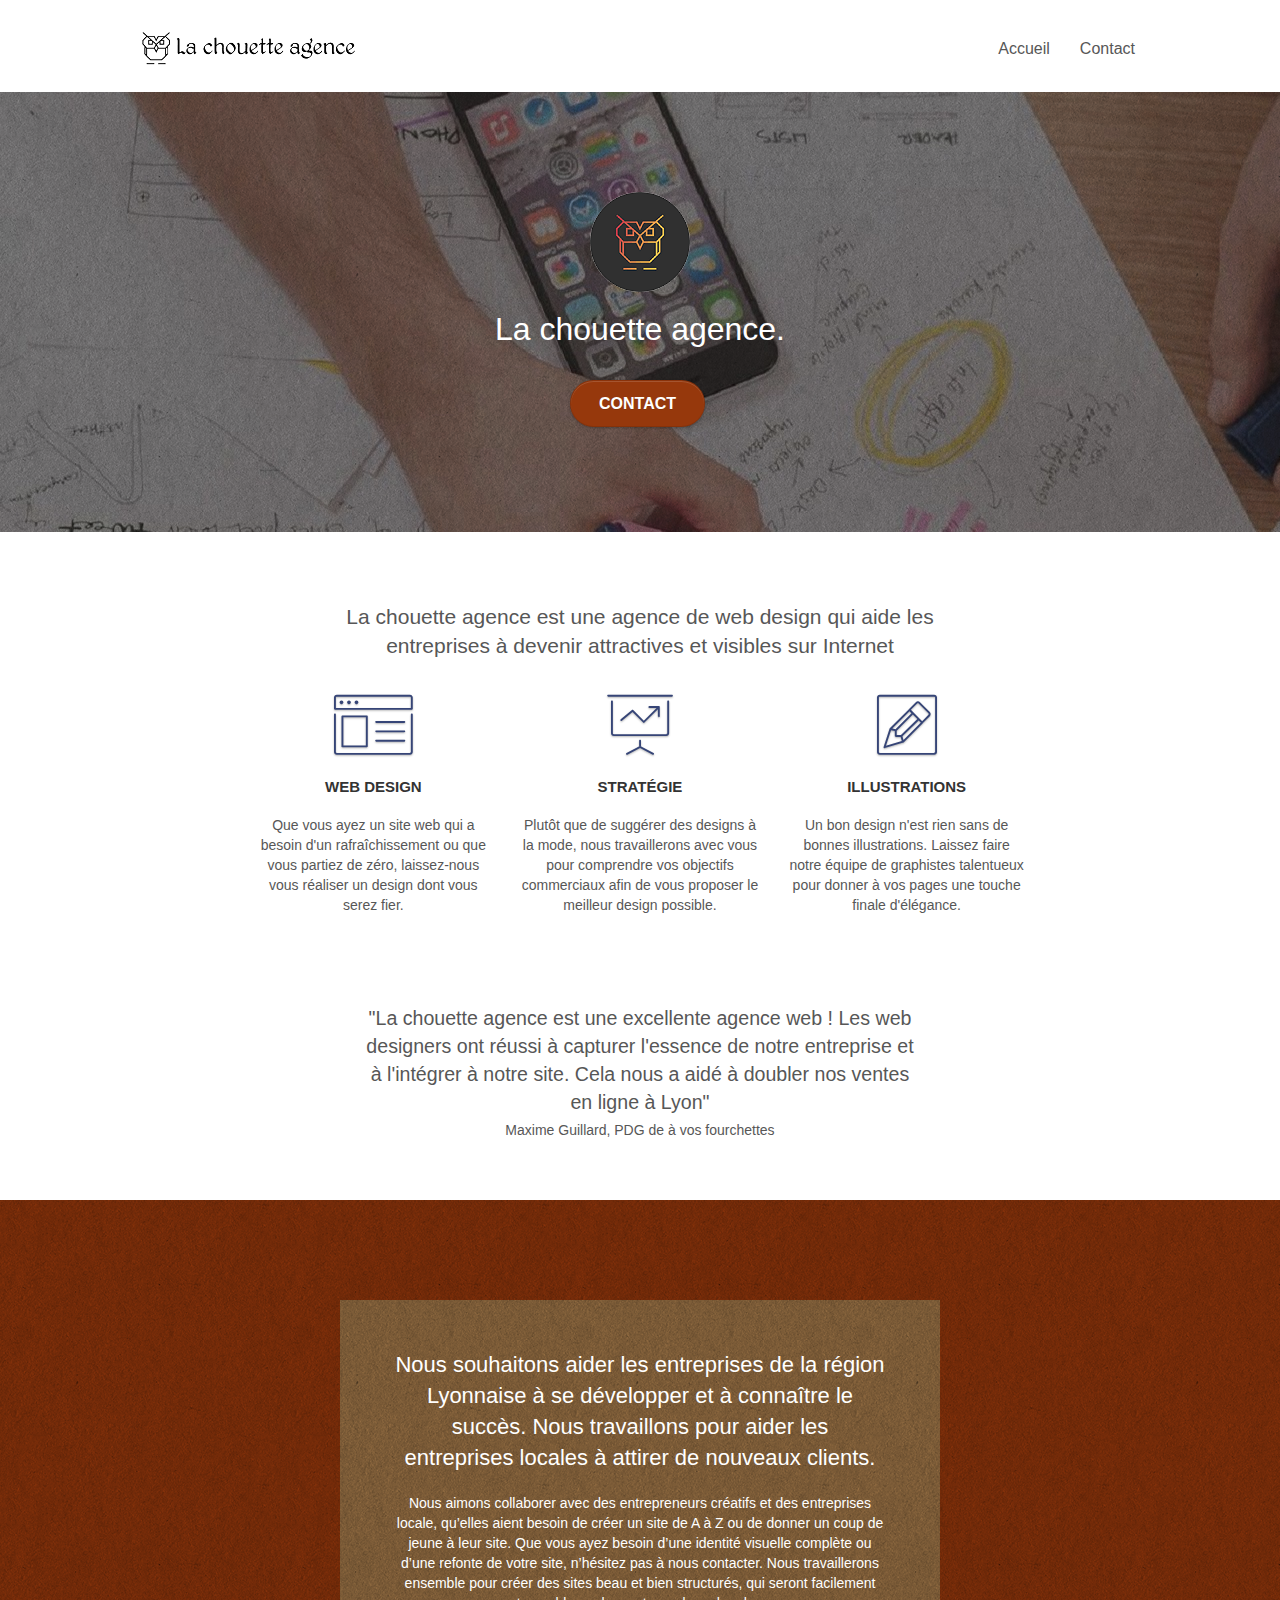
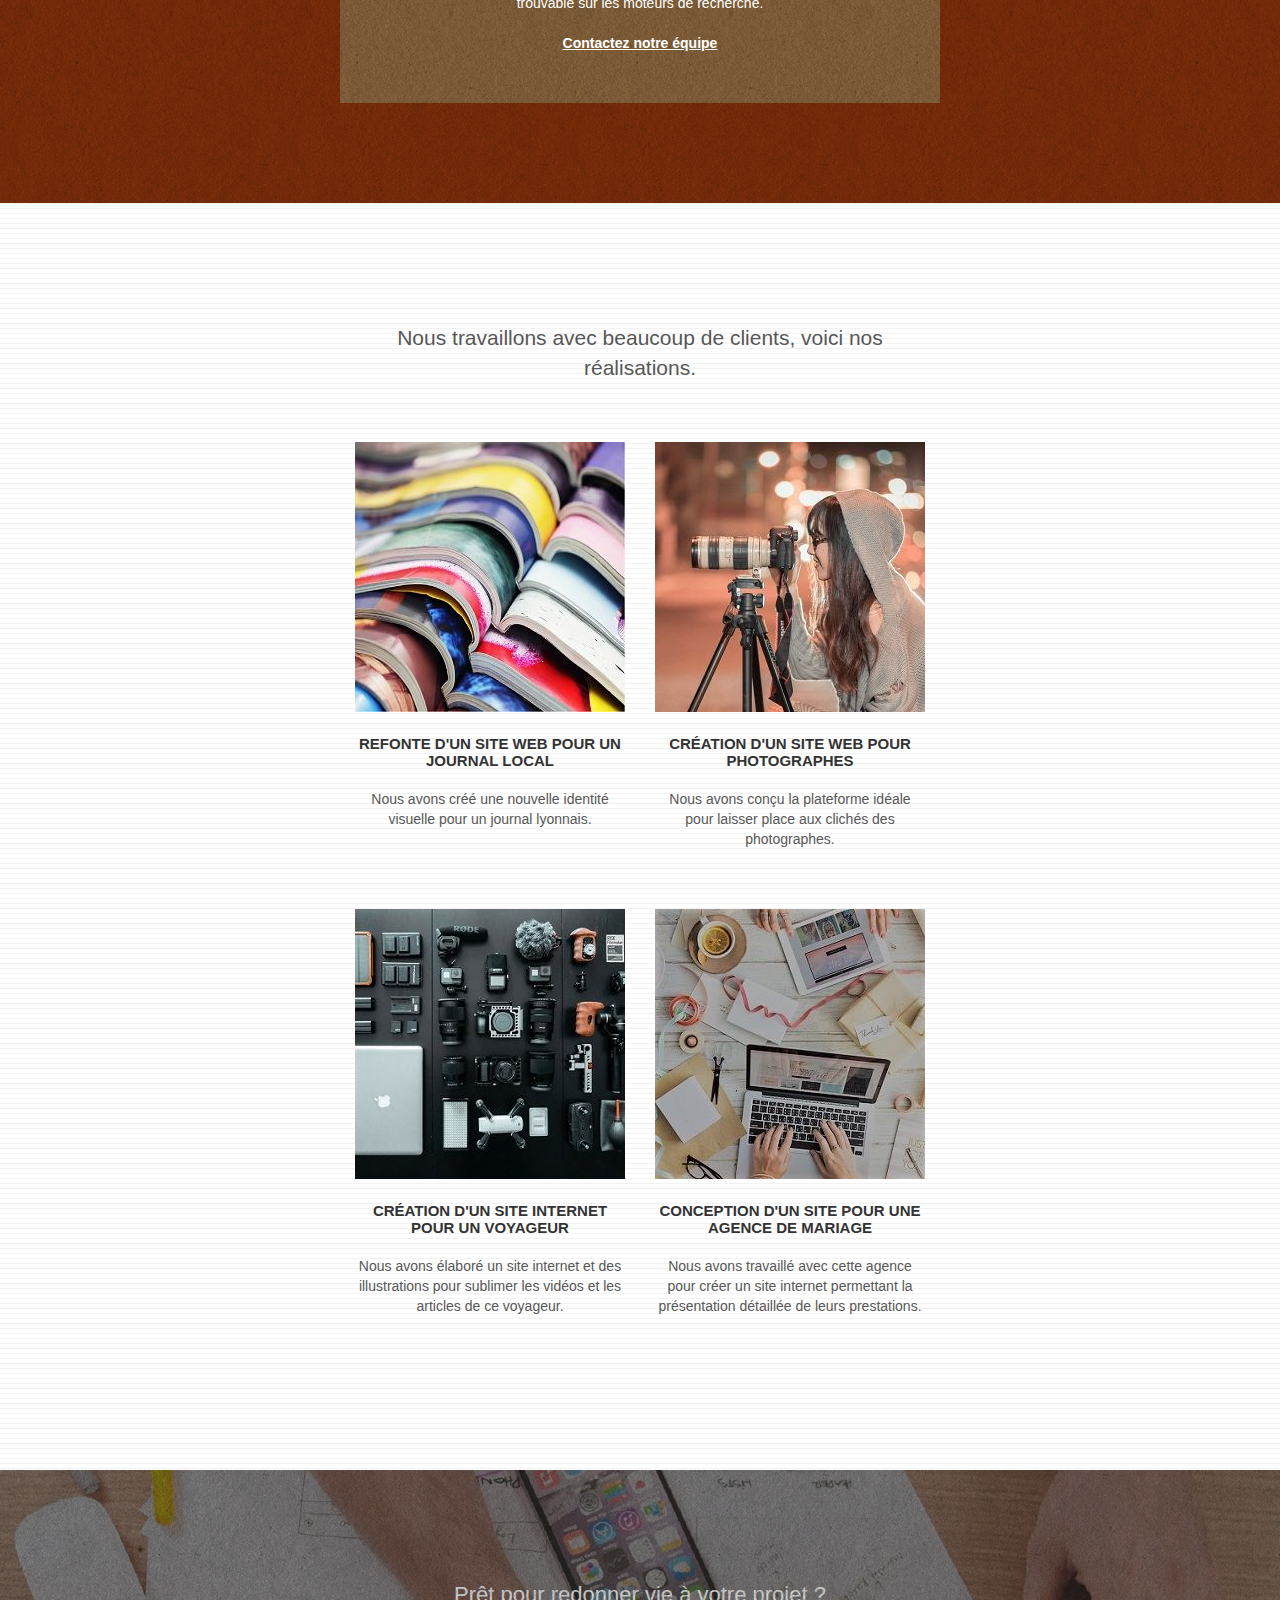
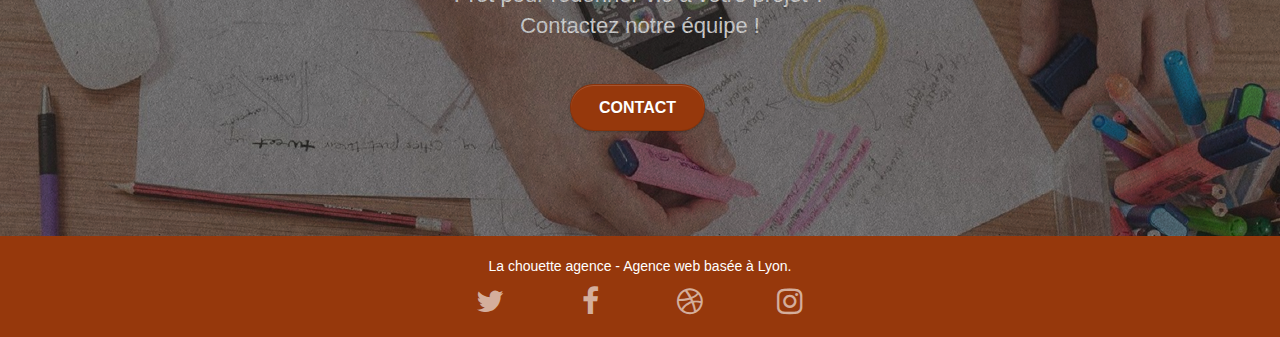
==== commit 42399bc0: "ajout maj" ====
--- a/index.html
+++ b/index.html
@@ -1,12 +1,11 @@
 <!doctype html>
-<html lang="Default">
-<head>
+<html lang="fr">
+<head> 
     <meta charset="utf-8">
-    <meta name="keywords" content="seo, google, site web, site internet, agence design paris, agence design, agence design,agence design,agence design,agence design,agence design,agence design,agence design,agence design">
-    <meta name="description" content="">
+    <meta name="description" content="La chouette agence, entreprise de webdesign sur Lyon">
     <meta name="viewport" content="width=device-width, initial-scale=1.0, viewport-fit=cover">
+    
     <link rel="shortcut icon" type="image/png" href="favicon.jpg">
-    
 	<link rel="stylesheet" type="text/css" href="./css/bootstrap.css">
 	<link rel="stylesheet" type="text/css" href="style.css">
 	<link rel="stylesheet" type="text/css" href="./css/font-awesome.css">
@@ -19,7 +18,7 @@
 	<script src="./js/jquery.touchSwipe.js" defer></script>
 	<script src="./js/gmaps.js"></script>
 
-    <title>.</title>
+    <title>La chouette agence</title>
 
     
 <!-- Analytics -->
@@ -32,17 +31,12 @@
 <div class="page-container">
     
 <!-- bloc-0 -->
-<div class="bloc bgc-white l-bloc " id="bloc-0">
+<header class="bloc bgc-white l-bloc " id="bloc-0">
 	<div class="container bloc-sm">
 
 		<nav class="navbar row">
 			<div class="navbar-header">
-				<div class="keywords" style="color:#cccccc;font-size:1px;">Agence web à paris, stratégie web, web design, illustrations, design de site web, site web, web, internet, site internet, site</div>
-				<a class="navbar-brand" href="index.html"><img src="img/la-chouette-agence.png" alt="paris web design logo agence web meilleure agence" height="40" /></a>
-				<div class="keywords" style="color:#cccccc;font-size:1px;">Agence web à paris, stratégie web, web design, illustrations, design de site web, site web, web, internet, site internet, site</div>
-				<button id="nav-toggle" type="button" class="ui-navbar-toggle navbar-toggle" data-toggle="collapse" data-target=".navbar-1">
-					<span class="sr-only">Toggle navigation</span><span class="icon-bar"></span><span class="icon-bar"></span><span class="icon-bar"></span>
-				</button>
+				<a class="navbar-brand" href="index.html"><img src="img/la-chouette-agence-compressor.png" alt="Logo la chouette agence" height="40" /></a>
 			</div>
 			<div class="collapse navbar-collapse navbar-1 special-dropdown-nav">
 				<ul class="site-navigation nav navbar-nav">
@@ -50,45 +44,43 @@
 						<a href="index.html">Accueil</a>
 					</li>
 					<li>
-					</li>
-					<li>
-						<a href="page2.html">page2 &gt;</a>
+						<a href="La_chouette_agence_contact.html">Contact</a>
 					</li>
 				</ul>
 			</div>
 		</nav>
 	</div>
-</div>
+</header>
 <!-- bloc-0 END -->
 
 <!-- bloc-1-presentation -->
-<div class="bloc bgc-dark-slate-blue bg-banniere d-bloc bg-t-edge bloc-bg-texture texture-paper b-parallax" id="bloc-1-hero">
+<aside class="bloc bgc-dark-slate-blue bg-banniere d-bloc bg-t-edge bloc-bg-texture texture-paper b-parallax" id="bloc-1-hero">
 	<div class="container bloc-lg">
 		<div class="row tight-width-whitespace">
 			<div class="col-sm-12">
-				<img src="img/logo.png" class="center-block image-resize-mode" width="100" alt="La chouette agence, agence web paris, création logo paris" />
-				<h1 class="text-center hero-bloc-text tc-white ">
+				<img src="img/logo-compressor.png" class="center-block image-resize-mode" width="100" alt="La chouette agence, webdesign sur Lyon"/>
+				<h1 class="text-center hero-bloc-text tc-white">
 					La chouette agence.
 				</h1>
 				<div class="text-center">
-					<a href="page2.html" class="btn btn-lg btn-clean btn-rd cta-hero btn-atomic-tangerine" id="cta-hero">Contact</a>
-				</div>
-			</div>
-		</div>
-	</div>
-</div>
+					<a href="La_chouette_agence_contact.html" class="btn btn-lg btn-clean btn-rd cta-hero btn-atomic-tangerine" id="cta-hero">Contact</a>
+				</div>
+			</div>
+		</div>
+	</div>
+</aside>
 <!-- bloc-1-presentation END -->
 
 <!-- bloc-2-services -->
-<div class="bloc bgc-white l-bloc" id="bloc-2-services">
+<section class="bloc bgc-white l-bloc" id="bloc-2-services">
 	<div class="container bloc-md">
 		<div class="row">
 			<div class="col-sm-12 text-center">
-				<img alt="agence web, agence web paris, web design paris, stratégie web" src="img/title.png" />
+				<h2 id="section_un">La chouette agence est une agence de web design qui aide les entreprises à devenir attractives et visibles sur Internet</h2>
 			</div>
 		</div>
 		<div class="row voffset-lg med-width-whitespace">
-			<div class="col-sm-4">
+			<article class="col-sm-4">
 				<div class="text-center">
 					<span class="et-icon-browser sm-shadow icon-dark-slate-blue icons icon-lg"></span>
 				</div>
@@ -96,21 +88,21 @@
 					Web design
 				</h3>
 				<p class="text-center ">
-					Que vous ayez un site web qui a besoin d&rsquo;un rafraîchissement ou que vous partiez de zéro, laissez-nous vous réaliser un design dont vous serez fier.
-				</p>
-			</div>
-			<div class="col-sm-4">
+					Que vous ayez un site web qui a besoin d'un rafraîchissement ou que vous partiez de zéro, laissez-nous vous réaliser un design dont vous serez fier.
+				</p>
+            </article>
+			<article class="col-sm-4">
 				<div class="text-center">
 					<span class="et-icon-presentation sm-shadow icon-dark-slate-blue icons icon-lg"></span>
 				</div>
 				<h3 class="mg-md text-center">
-					&nbsp;Stratégie
-				</h3>
-				<p class="text-center ">
+					Stratégie
+				</h3>
+				<p class="text-center">
 					Plutôt que de suggérer des designs à la mode, nous travaillerons avec vous pour comprendre vos objectifs commerciaux afin de vous proposer le meilleur design possible.<br>
 				</p>
-			</div>
-			<div class="col-sm-4">
+            </article>
+			<article class="col-sm-4">
 				<div class="text-center">
 					<span class="et-icon-edit sm-shadow icon-dark-slate-blue icons icon-lg"></span>
 				</div>
@@ -120,46 +112,47 @@
 				<p class="text-center ">
 					Un bon design n'est rien sans de bonnes illustrations. Laissez faire notre équipe de graphistes talentueux pour donner à vos pages une touche finale d'élégance.
 				</p>
-			</div>
+            </article>
 		</div>
 		<div class="row voffset-lg voffset">
 			<div class="col-xs-12 col-md-8 col-md-offset-2 text-center">
-				<img alt="agence web, agence web paris, web design paris, stratégie web" src="img/citation.png" />
-
-			</div>
-		</div>
-	</div>
-</div>
+				<p id="citation_fourchette">"La chouette agence est une excellente agence web ! Les web designers ont réussi à capturer l'essence de notre entreprise et à l'intégrer à notre site. Cela nous a aidé à doubler nos ventes en ligne à Lyon"</p>
+				<p id="auteur_fourchette">Maxime Guillard, PDG de à vos fourchettes</p>
+
+			</div>
+		</div>
+	</div>
+</section>
 <!-- bloc-2-services END -->
 
 <!-- bloc-3-what-i-do -->
-<div class="bloc tc-white bgc-atomic-tangerine bg-presentation d-bloc bloc-bg-texture texture-paper b-parallax" id="bloc-3-what-i-do">
+<section class="bloc tc-white bgc-atomic-tangerine bg-presentation d-bloc bloc-bg-texture texture-paper b-parallax" id="bloc-3-what-i-do">
 	<div class="container bloc-lg">
 		<div class="row tight-width-whitespace black-background">
 			<div class="col-sm-12">
 				<h2 class="mg-md text-center tc-white">
-					Nous souhaitons aider les entreprises de la région Lyonnaise à se développer et à connaître le succès. Nous travaillons pour aider les entreprises locales à attirer de nouveaux clients .<br>
+					Nous souhaitons aider les entreprises de la région Lyonnaise à se développer et à connaître le succès. Nous travaillons pour aider les entreprises locales à attirer de nouveaux clients.
 				</h2>
 				<p class="text-center white">
-					Nous aimons collaborer avec des entrepreneurs créatifs et des entreprises locale, qu’elles aient besoin de créer un site de A à Z ou de donner un coup de jeune à leur site. Que vous ayez besoin d’une identité visuelle complète ou d’une refonte de votre site, n’hésitez pas à nous contacter. Nous travaillerons ensemble pour créer des sites beau et bien structurés, qui seront facilement trouvable sur les moteurs de recherche. <br><br><a class="ltc-white bold-link" href="page2.html">Contactez notre équipe</a><br>
-				</p>
-			</div>
-		</div>
-	</div>
-</div>
+					Nous aimons collaborer avec des entrepreneurs créatifs et des entreprises locale, qu’elles aient besoin de créer un site de A à Z ou de donner un coup de jeune à leur site. Que vous ayez besoin d’une identité visuelle complète ou d’une refonte de votre site, n’hésitez pas à nous contacter. Nous travaillerons ensemble pour créer des sites beau et bien structurés, qui seront facilement trouvable sur les moteurs de recherche. <br><br><a class="ltc-white bold-link" href="La_chouette_agence_contact.html">Contactez notre équipe</a><br>
+				</p>
+			</div>
+		</div>
+	</div>
+</section>
 <!-- bloc-3-what-i-do END -->
 
 <!-- bloc-4-portfolio -->
-<div class="bloc bgc-white bg-lines-h2-bg bg-repeat l-bloc" id="bloc-4-portfolio">
+<section class="bloc bgc-white bg-lines-h2-bg bg-repeat l-bloc" id="bloc-4-portfolio">
 	<div class="container bloc-lg">
 		<div class="row">
 			<div class="col-sm-12 text-center">
-				<img alt="agence web, agence web paris, web design paris, stratégie web" src="img/title2.png" />
+				<h2 id="section_deux">Nous travaillons avec beaucoup de clients, voici nos réalisations.</h2>
 			</div>
 		</div>
 		<div class="row tight-width-whitespace portfolio-row">
 			<div class="col-sm-6">
-				<a href="#" data-lightbox="img/1.jpg" data-gallery-id="gallery-1" data-caption="Refonte d'un site web pour un journal local" data-frame="snapshot-lb"><img src="img/1.jpg" alt="paris web design logo agence web meilleure agence et refonte site web journal" class="img-responsive portfolio-thumb" /></a>
+				<a href="#" data-lightbox="img/1.jpg" data-gallery-id="gallery-1" data-caption="Refonte d'un site web pour un journal local" data-frame="snapshot-lb"><img src="img/1-compressor.jpg" alt="Refonte d'un site web pour un journal local, la chouette agence, webdesign sur Lyon" class="img-responsive portfolio-thumb" /></a>
 				<h3 class="mg-md text-center">
 					Refonte d'un site web pour un journal local
 				</h3>
@@ -168,7 +161,7 @@
 				</p>
 			</div>
 			<div class="col-sm-6">
-				<a href="#" data-lightbox="img/2.jpg" data-gallery-id="gallery-1" data-caption="Création d'un site web pour photographes" data-frame="snapshot-lb"><img src="img/2.jpg" class="img-responsive portfolio-thumb" alt="paris web design logo agence web meilleure agence, Création d'un site web pour photographes" /></a>
+				<a href="#" data-lightbox="img/2.jpg" data-gallery-id="gallery-1" data-caption="Création d'un site web pour photographes" data-frame="snapshot-lb"><img src="img/2-compressor.jpg" class="img-responsive portfolio-thumb" alt="Création d'un site web pour photographes, la chouette agence, webdesign sur Lyon" /></a>
 				<h3 class="mg-md text-center">
 					Création d'un site web pour photographes
 				</h3>
@@ -179,7 +172,7 @@
 		</div>
 		<div class="row tight-width-whitespace portfolio-row">
 			<div class="col-sm-6">
-				<a href="#" data-lightbox="img/3.bmp" data-gallery-id="gallery-1" data-caption="Création d'un site internet pour un voyageur" data-frame="snapshot-lb"><img src="img/3.bmp" class="img-responsive portfolio-thumb" alt="paris web design logo agence web meilleure agence, Création d'un site web pour voyageur"/></a>
+				<a href="#" data-lightbox="img/3.bmp" data-gallery-id="gallery-1" data-caption="Création d'un site internet pour un voyageur" data-frame="snapshot-lb"><img src="img/3-compressor.jpg" class="img-responsive portfolio-thumb" alt="Création d'un site internet pour un voyageur, la chouette agence, webdesign sur Lyon"/></a>
 				<h3 class="mg-md text-center">
 					Création d'un site internet pour un voyageur
 				</h3>
@@ -188,7 +181,7 @@
 				</p>
 			</div>
 			<div class="col-sm-6">
-				<a href="#" data-lightbox="img/4.bmp" data-gallery-id="gallery-1" data-caption="Conception d'un site pour une agence de mariage" data-frame="snapshot-lb"><img src="img/4.bmp" class="img-responsive portfolio-thumb" alt="paris web design logo agence web meilleure agence, Création d'un site web pour agence de mariage" /></a>
+				<a href="#" data-lightbox="img/4.bmp" data-gallery-id="gallery-1" data-caption="Conception d'un site pour une agence de mariage" data-frame="snapshot-lb"><img src="img/4-compressor.jpg" class="img-responsive portfolio-thumb" alt="Conception d'un site pour une agence de mariage, la chouette agence, webdesign sur Lyon" /></a>
 				<h3 class="mg-md text-center">
 					Conception d'un site pour une agence de mariage
 				</h3>
@@ -198,26 +191,26 @@
 			</div>
 		</div>
 	</div>
-</div>
+</section>
 <!-- bloc-4-portfolio END -->
 
 <!-- bloc-5-cta -->
-<div class="bloc bgc-dark-slate-blue bg-banniere d-bloc bloc-bg-texture texture-paper" id="bloc-5-cta">
+<aside class="bloc bgc-dark-slate-blue bg-banniere d-bloc bloc-bg-texture texture-paper" id="bloc-5-cta">
 	<div class="container bloc-lg">
 		<div class="row">
 			<h2 class="mg-md text-center tc-white">
 				Prêt pour redonner vie à votre projet ?<br>Contactez notre équipe !
 			</h2>
 			<div class="col-sm-12 text-center">
-				<a href="page2.html" class="btn btn-atomic-tangerine btn-clean btn-rd btn-lg cta-hero">Contact</a>
-			</div>
-		</div>
-	</div>
-</div>
+				<a href="La_chouette_agence_contact.html" class="btn btn-atomic-tangerine btn-clean btn-rd btn-lg cta-hero">Contact</a>
+			</div>
+		</div>
+	</div>
+</aside>
 <!-- bloc-5-cta END -->
 
 <!-- Footer - bloc-8 -->
-<div class="bloc bgc-atomic-tangerine d-bloc" id="bloc-8">
+<footer class="bloc bgc-atomic-tangerine d-bloc" id="bloc-8">
 	<div class="container bloc-sm">
 		<div class="row">
 			<div class="col-sm-12">
@@ -245,51 +238,11 @@
 							<a class="social" href="index.html"><span class="fa fa-instagram icon-md"></span></a>
 						</div>
 					</div>
-					<div class="keywords" style="color:#F3976C;">Agence web à paris, stratégie web, web design, illustrations, design de site web, site web, web, internet, site internet, site</div>
-				</div>
-				<div class="row">
-					<div class="col-sm-4">
-						Partenaires
-							<ul>
-								<li><a href="voiture.com">voiture.com</a></li>
-								<li><a href="pizza.com">pizza.com</a></li>
-								<li><a href="matoiture.com">matoiture.com</a></li>
-								<li><a href="immobilierseo.com">immobilierseo.com</a></li>
-							</ul>		
-					</div>
-					<div class="col-sm-4">
-						Annuaires liste 1
-						<ul>
-							<li><a href="annuaireagence.com">annuaireagence.com</a></li>
-							<li><a href="annuaireseo.com">annuaireseo.com</a></li>
-							<li><a href="annuairemarketing.com">annuairemarketing.com</a></li>
-							<li><a href="123seoture.com">123seo.com</a></li>
-							<li><a href="123site.com">123site.com</a></li>
-							<li><a href="annuairewordpress.com">annuairewordpress.com</a></li>
-							<li><a href="listeagence.com">listeagence.com</a></li>
-							<li><a href="meilleuresagencesparis.com">meilleuresagencesparis.com</a></li>
-							<li><a href="listeseo.com">listeseo.com</a></li>
-						</ul>
-					</div>
-					<div class="col-sm-4">
-						Annuaires liste 2
-						<ul>
-							<li><a href="betterseo.com">betterseo.com</a></li>
-							<li><a href="ameliorerseo.com">ameliorerseo.com</a></li>
-							<li><a href="seojuicelien.com">seojuicelien.com</a></li>
-							<li><a href="meilleursliens.com">meilleursliens.com</a></li>
-							<li><a href="liensagogo.com">liensagogo.com</a></li>
-							<li><a href="backlink.com">backlink.com</a></li>
-							<li><a href="linkjuiceannuaire.com">linkjuiceannuaire.com</a></li>
-							<li><a href="remontersurgoogle.com">remontersurgoogle.com</a></li>
-							<li><a href="vraiseofiable.com">vraiseofiable.com</a></li>
-						</ul>
-					</div>
-				</div>
-			</div>
-		</div>
-	</div>
-</div>
+				</div>
+			</div>
+		</div>
+	</div>
+</footer>
 <!-- Footer - bloc-8 END -->
 
 </div>
--- a/style.css
+++ b/style.css
@@ -151,6 +151,11 @@
 .d-bloc h6 a:hover,
 .d-bloc p a:hover {
     color: rgba(255, 255, 255, 1);
+}
+
+.text-center + p
+{
+    font-size: 1em;
 }
 
 .d-bloc .navbar-toggle .icon-bar {
@@ -483,6 +488,36 @@
     font-size: 60px!important;
 }
 
+#section_un
+{
+    width: 65%;
+    margin-left: auto;
+    margin-right: auto;
+    font-size: 1.5em;
+}
+
+#section_deux
+{
+    width: 50%;
+    margin-right: auto;
+    margin-left: auto;
+    font-size: 1.5em;
+}
+
+#citation_fourchette
+{
+    font-size: 1.4em;
+    width: 85%;
+    margin-right: auto;
+    margin-left: auto;
+}
+
+#auteur_fourchette
+{
+    font-size: 1em;
+    margin-top: -0.5em
+}
+
 .sm-shadow {
     text-shadow: 0 1px 2px rgba(0, 0, 0, .3);
 }
@@ -677,7 +712,7 @@
 }
 
 p {
-    font-size: 11px;
+    font-size: 1em;
 }
 
 .tight-width-whitespace {
@@ -771,15 +806,15 @@
 }
 
 .bgc-atomic-tangerine {
-    background-color: #F3976C;
+    background-color: rgb(150,56,12);
 }
 
 .tc-white {
-    color: #F3976C!important;
+    color: rgb(255,255,255)!important;
 }
 
 .btn-atomic-tangerine {
-    background: #F3976C;
+    background: rgb(150,56,12);
     color: #FFFFFF!important;
 }
 
@@ -818,11 +853,11 @@
 }
 
 .bg-banniere {
-    background-image: url("img/la-chouette-agence-banniere.jpg");
+    background-image: url("img/la-chouette-agence-banniere-compressor.jpg");
 }
 
 .bg-presentation {
-    background-image: url("img/image-de-presentation.bmp");
+    background-image: url("img/image-de-presentation-compressor.jpg");
 }
 
 @media (max-width: 1024px) {
@@ -1026,7 +1061,21 @@
         width: 180px;
         height: 320px;
     }
-}
+    
+    .portfolio-thumb
+    {
+        margin-left: auto;
+        margin-right: auto;
+        margin-top: 30px;
+    }
+    
+    .row-no-gutters
+    {
+        display: flex;
+        justify-content: space-around;
+    }
+}
+
 
 @media (max-width: 400px) {
     .bloc {
@@ -1039,4 +1088,9 @@
     .bloc-mob-center-text {
         text-align: center;
     }
+}
+
+@media (max-width:425px)
+{
+    
 }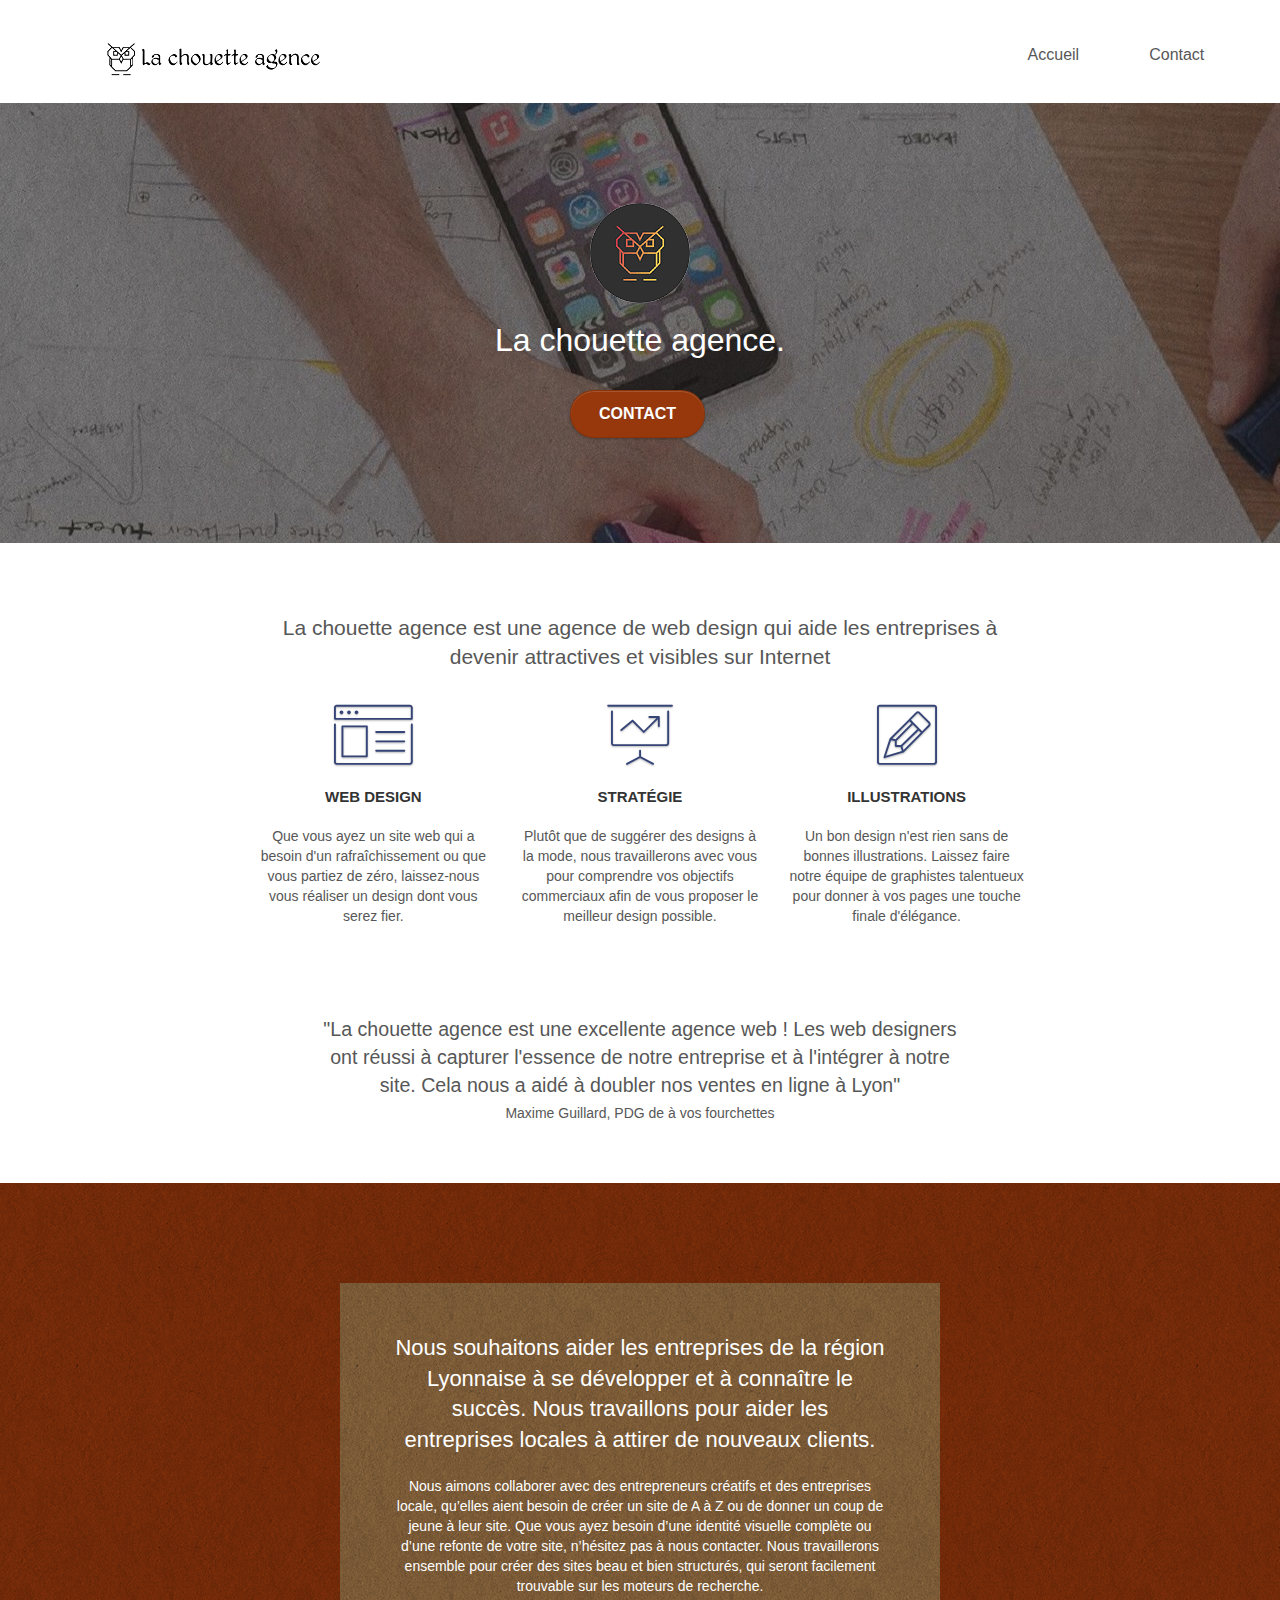
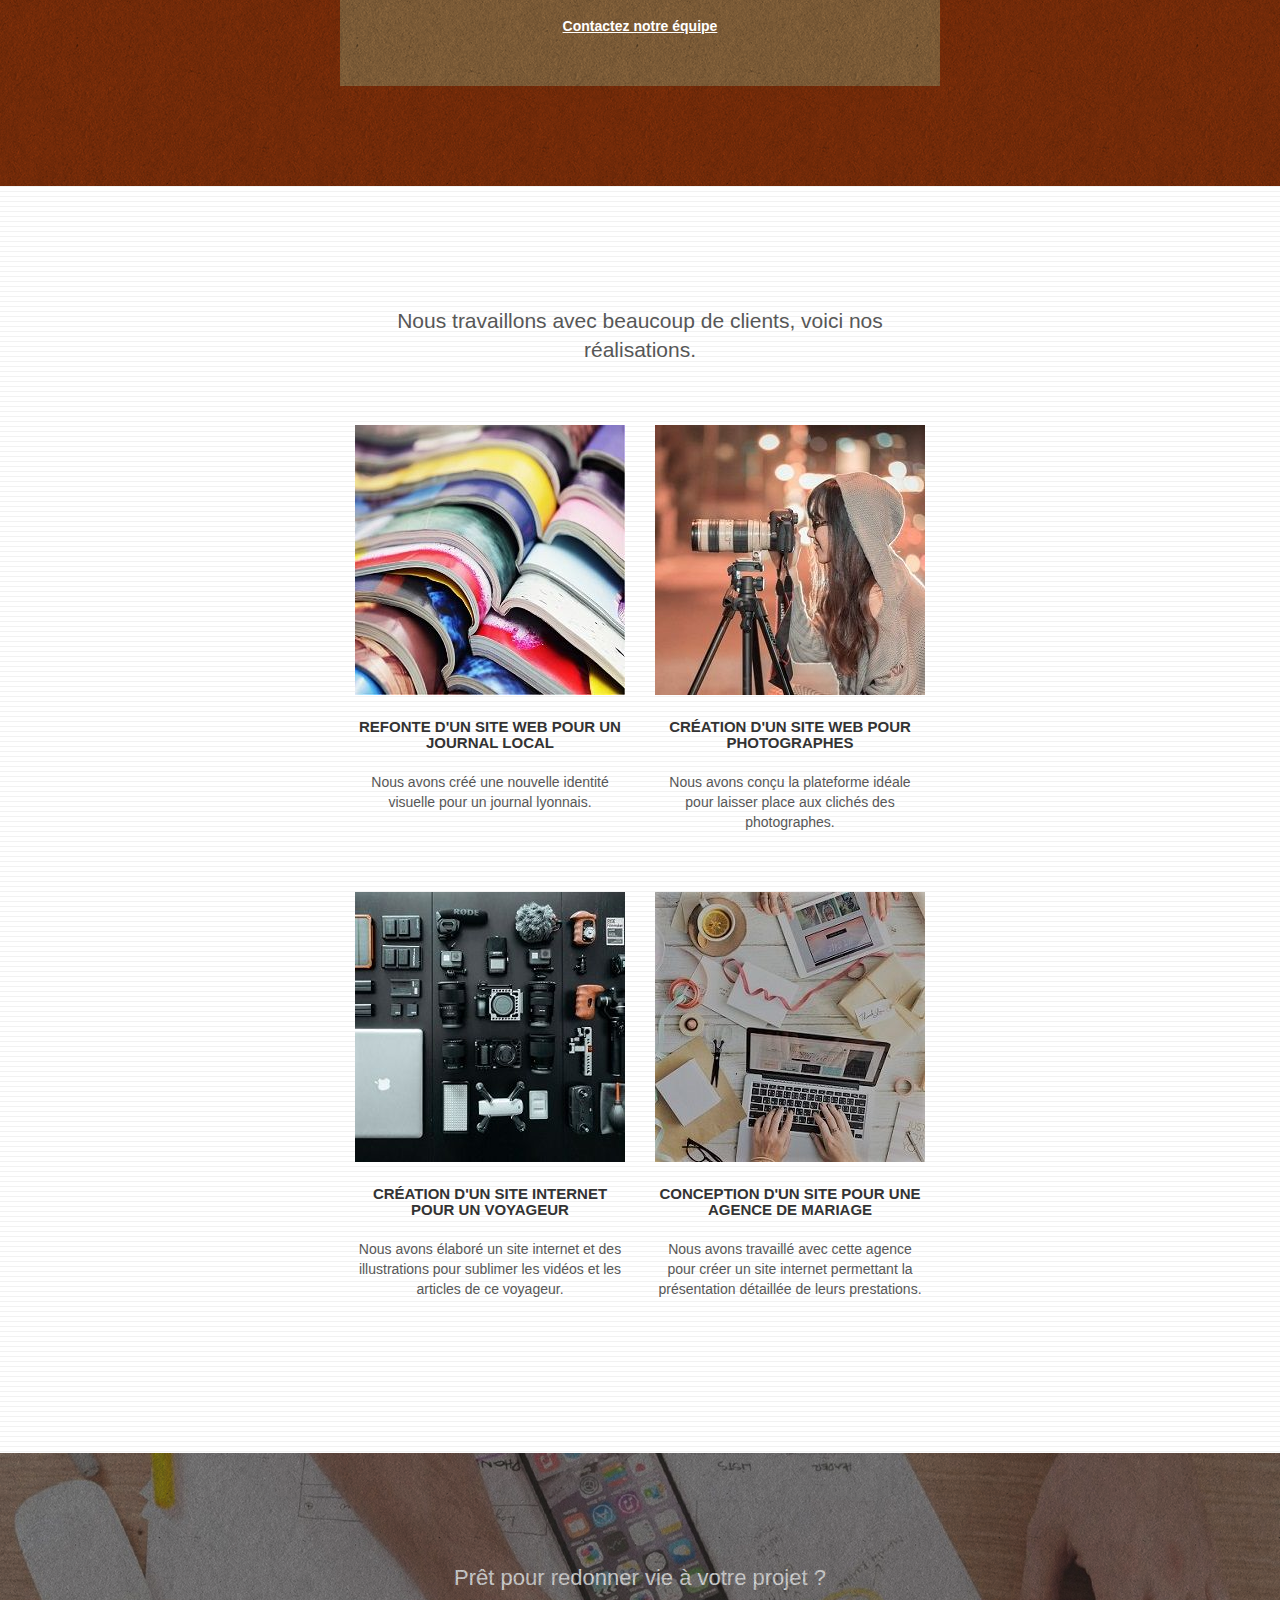
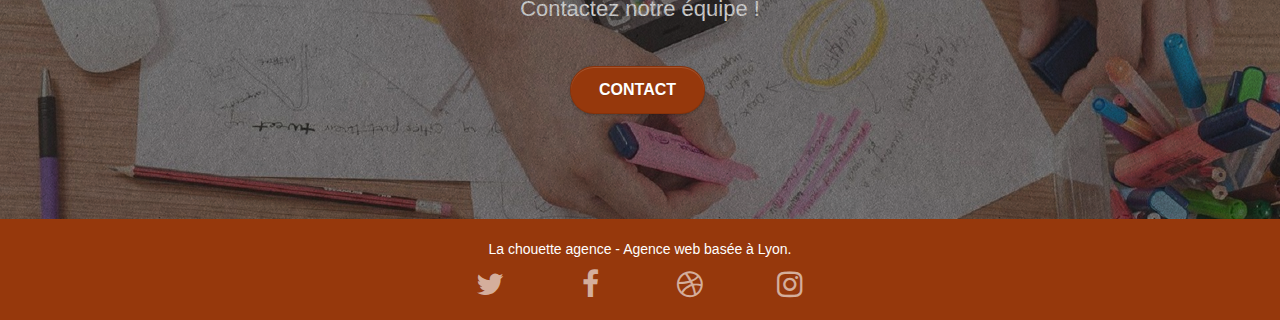
==== commit f5a492b2: "modification" ====
--- a/index.html
+++ b/index.html
@@ -220,22 +220,22 @@
 				<div class="row row-no-gutters social">
 					<div class="col-sm-3">
 						<div class="text-center">
-							<a class="social" href="index.html"><span class="fa fa-twitter icon-md"></span></a>
-						</div>
-					</div>
-					<div class="col-sm-3">
-						<div class="text-center">
-							<a class="social" href="index.html"><span class="fa fa-facebook icon-md"></span></a>
-						</div>
-					</div>
-					<div class="col-sm-3">
-						<div class="text-center">
-							<a class="social" href="index.html"><span class="fa fa-dribbble icon-md"></span></a>
-						</div>
-					</div>
-					<div class="col-sm-3">
-						<div class="text-center">
-							<a class="social" href="index.html"><span class="fa fa-instagram icon-md"></span></a>
+							<a class="social" title="Twitter" href="https://twitter.com"><span class="fa fa-twitter icon-md"></span></a>
+						</div>
+					</div>
+					<div class="col-sm-3">
+						<div class="text-center">
+							<a class="social" title="Facebook" href="https://facebook.com"><span class="fa fa-facebook icon-md"></span></a>
+						</div>
+					</div>
+					<div class="col-sm-3">
+						<div class="text-center">
+							<a class="social" title="Dribble" href="https://dribble.com"><span class="fa fa-dribbble icon-md"></span></a>
+						</div>
+					</div>
+					<div class="col-sm-3">
+						<div class="text-center">
+							<a class="social" title="Instagram" href="https://instagram.com"><span class="fa fa-instagram icon-md"></span></a>
 						</div>
 					</div>
 				</div>
--- a/style.css
+++ b/style.css
@@ -31,7 +31,6 @@
     width: 100%;
     clear: both;
     background: 50% 50% no-repeat;
-    padding: 0 50px;
     -webkit-background-size: cover;
     -moz-background-size: cover;
     -o-background-size: cover;
@@ -156,7 +155,19 @@
 .text-center + p
 {
     font-size: 1em;
-}
+    text-align: center;
+}
+
+footer p
+{
+    text-align: center;
+}
+
+.row h1
+{
+    text-align: center;
+}
+
 
 .d-bloc .navbar-toggle .icon-bar {
     background: rgba(255, 255, 255, 1);
@@ -288,6 +299,8 @@
     padding-left: 0;
 }
 
+
+
 #bloc-1-hero h1 {
     font-size: 32px;
 }
@@ -308,7 +321,7 @@
 
 .navbar-brand img {
     max-height: 200px;
-    margin: 0 5px 0 0;
+    margin: 15px 5px 0 50px;;
     display: inline;
 }
 
@@ -322,15 +335,16 @@
 
 .navbar .nav {
     padding-top: 2px;
-    margin-right: -16px;
+    margin-right: -200px;
     float: right;
-    z-index: 1;
+    z-index: 1;  
 }
 
 .nav > li {
     float: left;
     margin-top: 4px;
     font-size: 16px;
+    margin-right: 40px;
 }
 
 .navbar-nav .open .dropdown-menu > li > a {
@@ -371,10 +385,23 @@
     .site-navigation {
         position: absolute;
         top: 50%;
-        right: 20px;
+        right:15%;
         transform: translate(0, -50%);
         -webkit-transform: translateY(-50%);
-    }
+        margin-top: auto;
+        margin-bottom: auto;
+    }
+    
+    .site-navigation li
+    {
+        list-style: none;
+    }
+    
+    .site-navigation a
+    {
+        text-decoration: none;
+    }
+
     .nav > li .dropdown-menu a,
     .nav > li .dropdown-menu a:hover {
         color: #484848;
@@ -545,6 +572,24 @@
     box-shadow: none;
 }
 
+#bloc-7
+{
+    text-align: center;
+}
+
+.form-group
+{
+    display:flex;
+    flex-direction: column;
+}
+
+input, textarea
+{
+    width: 35%;
+    margin-left: auto;
+    margin-right: auto;
+    margin-bottom: 1%;
+}
 .scrollToTop {
     width: 40px;
     height: 40px;
@@ -690,7 +735,7 @@
 }
 
 .container {
-    max-width: 1000px;
+    /*max-width: 1000px;*/
 }
 
 .hero-bloc-text {
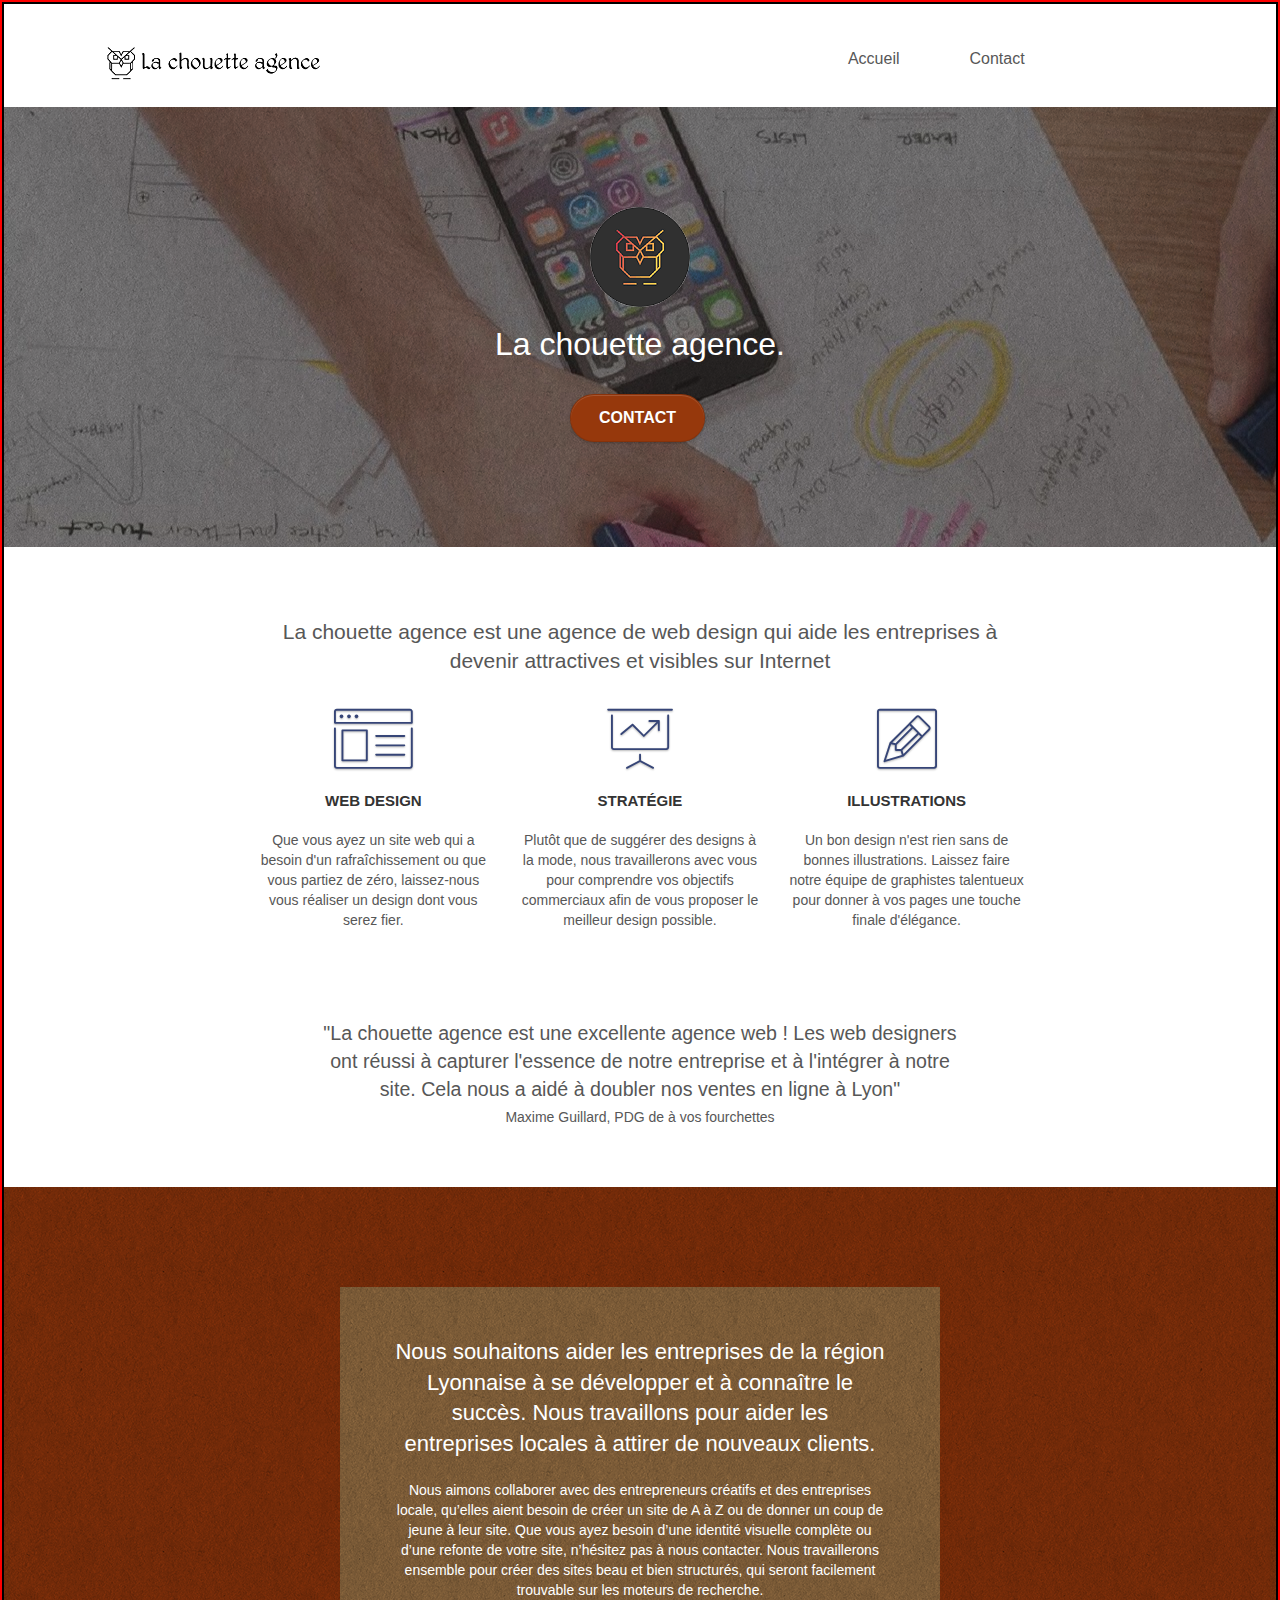
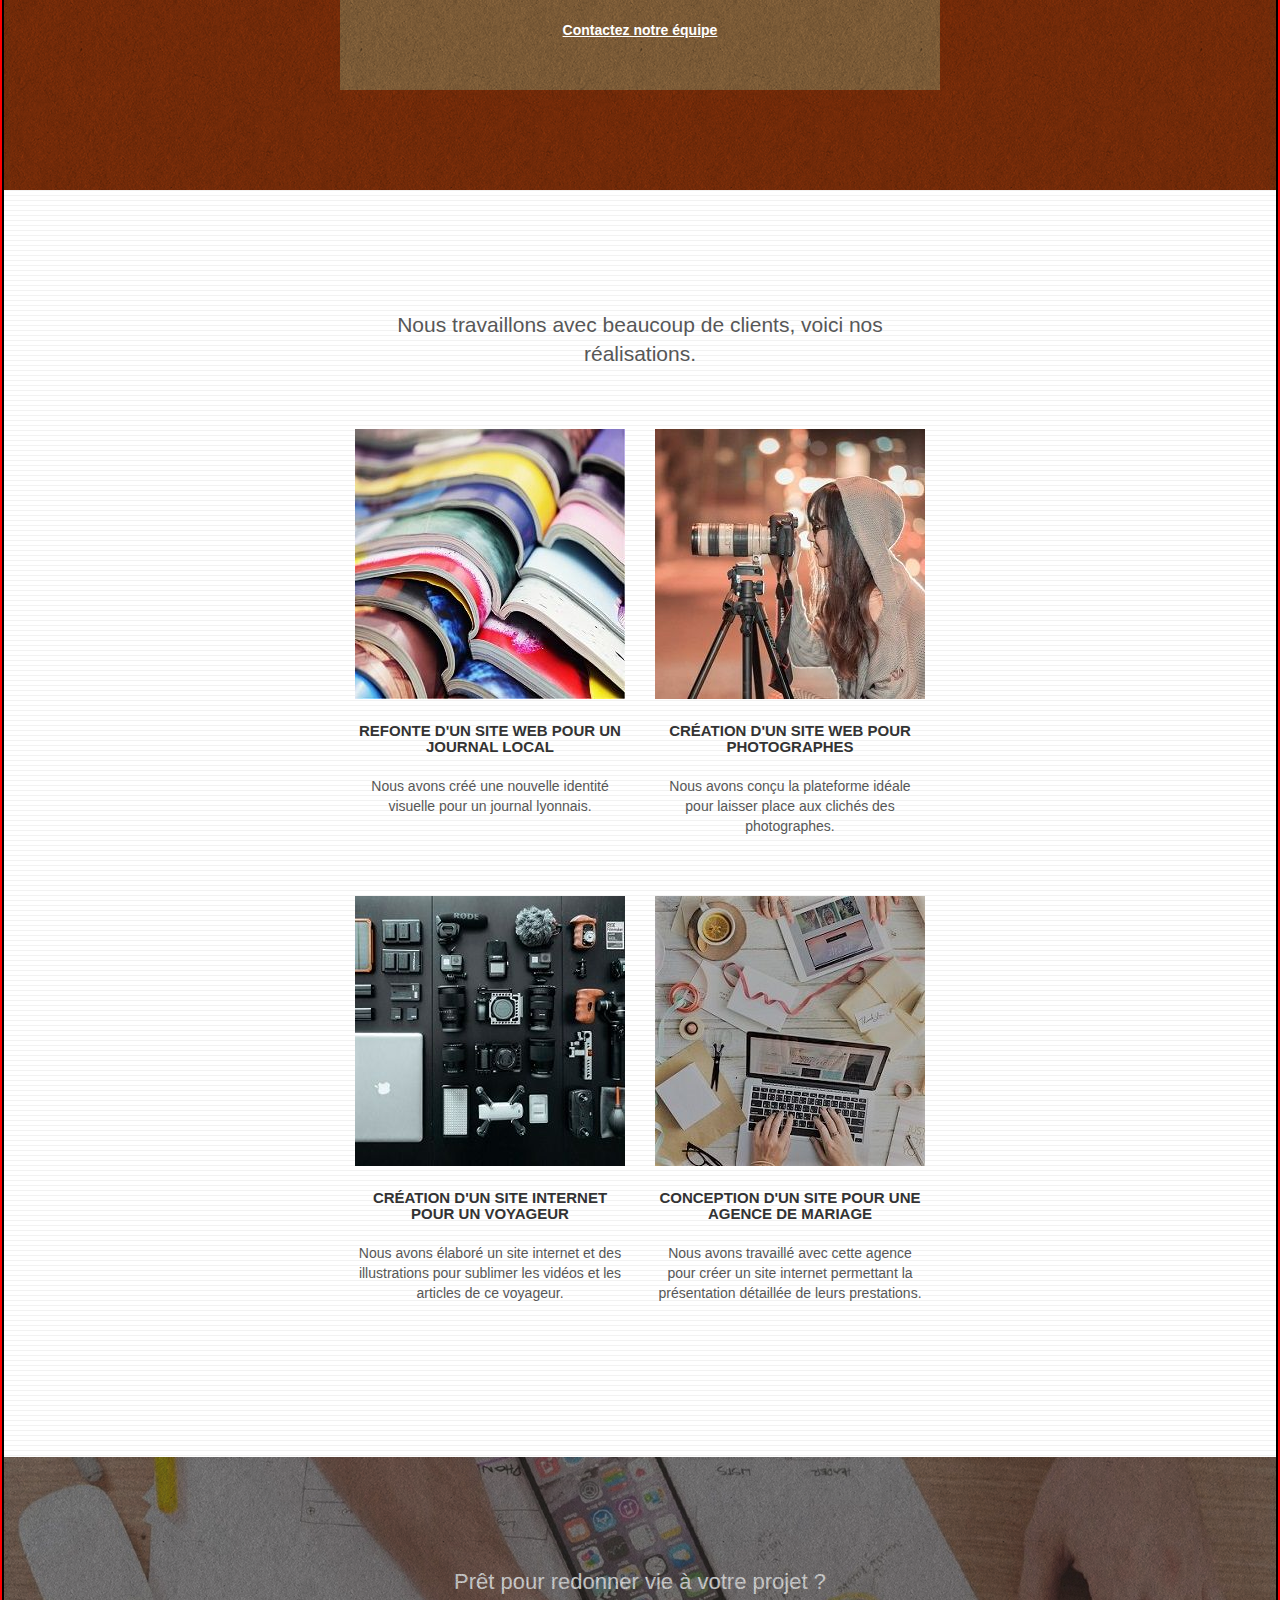
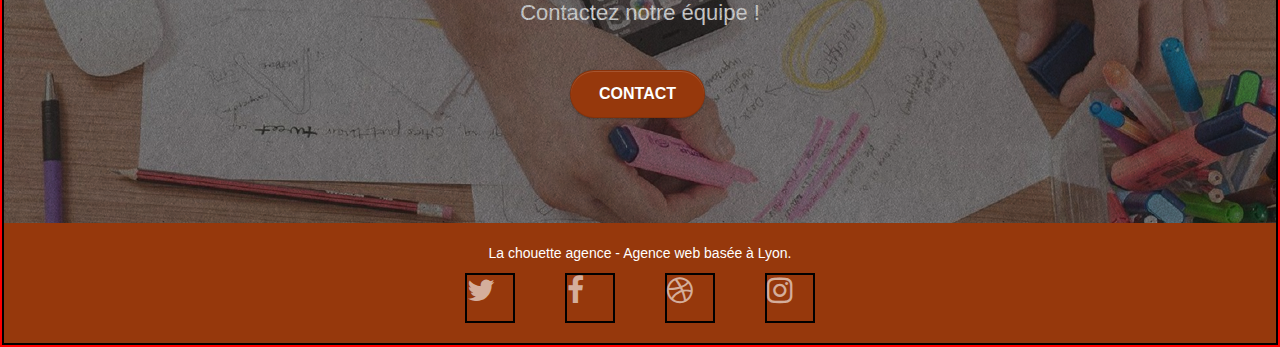
==== commit 2106aa03: "ajout modification" ====
--- a/index.html
+++ b/index.html
@@ -220,22 +220,22 @@
 				<div class="row row-no-gutters social">
 					<div class="col-sm-3">
 						<div class="text-center">
-							<a class="social" title="Twitter" href="https://twitter.com"><span class="fa fa-twitter icon-md"></span></a>
-						</div>
-					</div>
-					<div class="col-sm-3">
-						<div class="text-center">
-							<a class="social" title="Facebook" href="https://facebook.com"><span class="fa fa-facebook icon-md"></span></a>
-						</div>
-					</div>
-					<div class="col-sm-3">
-						<div class="text-center">
-							<a class="social" title="Dribble" href="https://dribble.com"><span class="fa fa-dribbble icon-md"></span></a>
-						</div>
-					</div>
-					<div class="col-sm-3">
-						<div class="text-center">
-							<a class="social" title="Instagram" href="https://instagram.com"><span class="fa fa-instagram icon-md"></span></a>
+							<a class="social" title="Twitter" href="https://twitter.com"><span class="social_name">lien twitter</span><span class="fa fa-twitter icon-md"></span></a>
+						</div>
+					</div>
+					<div class="col-sm-3">
+						<div class="text-center">
+							<a class="social" title="Facebook" href="https://facebook.com"><span class="social_name">lien facebook</span><span class="fa fa-facebook icon-md"></span></a>
+						</div>
+					</div>
+					<div class="col-sm-3">
+						<div class="text-center">
+							<a class="social" title="Dribble" href="https://dribble.com"><span class="social_name">lien dribble</span><span class="fa fa-dribbble icon-md"></span></a>
+						</div>
+					</div>
+					<div class="col-sm-3">
+						<div class="text-center">
+							<a class="social" title="Instagram" href="https://instagram.com"><span class="social_name">lien instagram</span><span class="fa fa-instagram icon-md"></span></a>
 						</div>
 					</div>
 				</div>
--- a/style.css
+++ b/style.css
@@ -5,6 +5,30 @@
     overflow-x: hidden;
     -webkit-font-smoothing: antialiased;
     -moz-osx-font-smoothing: grayscale;
+    border: 2px solid red;
+    width: 100%;
+}
+
+.page-container
+{
+    border: 2px solid black;
+    width: 100%;
+}
+#bloc-0
+{
+    width: 100%;
+    margin-left: auto;
+    margin-right: auto;
+}
+
+.site-navigation
+{
+    padding-right: 15%;
+}
+
+#bloc-0
+{
+    width: 100%;
 }
 
 a,
@@ -88,6 +112,8 @@
     left: 0;
     right: 0;
 }
+
+
 
 .texture-paper::before {
     background: url("img/texture-paper.png");
@@ -782,6 +808,7 @@
 .social {
     max-width: 400px;
     margin: auto auto auto auto;
+    display: flex;
 }
 
 h2 {
@@ -796,6 +823,15 @@
     color: #333333!important;
 }
 
+.col-sm-3
+{
+    border: 2px solid black;
+    width: 50px;
+    height: 50px;
+    margin-left: auto;
+    margin-right: auto;
+}
+
 .med-width-whitespace {
     max-width: 800px;
     margin: auto auto auto auto;
@@ -815,6 +851,11 @@
     margin-top: 24px;
 }
 
+.social_name
+{
+    font-size: 0;
+}
+
 .white {
     color: #FFFFFF!important;
 }
@@ -907,8 +948,11 @@
 
 @media (max-width: 1024px) {
     .bloc {
-        padding-left: 20px;
+        /*padding-left: 20px;
         padding-right: 20px;
+        margin-left: auto;
+        margin-right: auto;*/
+        width: 100%;
     }
     .bloc.full-width-bloc,
     .bloc-tile-2.full-width-bloc .container,
@@ -1133,9 +1177,7 @@
     .bloc-mob-center-text {
         text-align: center;
     }
-}
-
-@media (max-width:425px)
-{
     
-}+    #bloc-8
+}
+
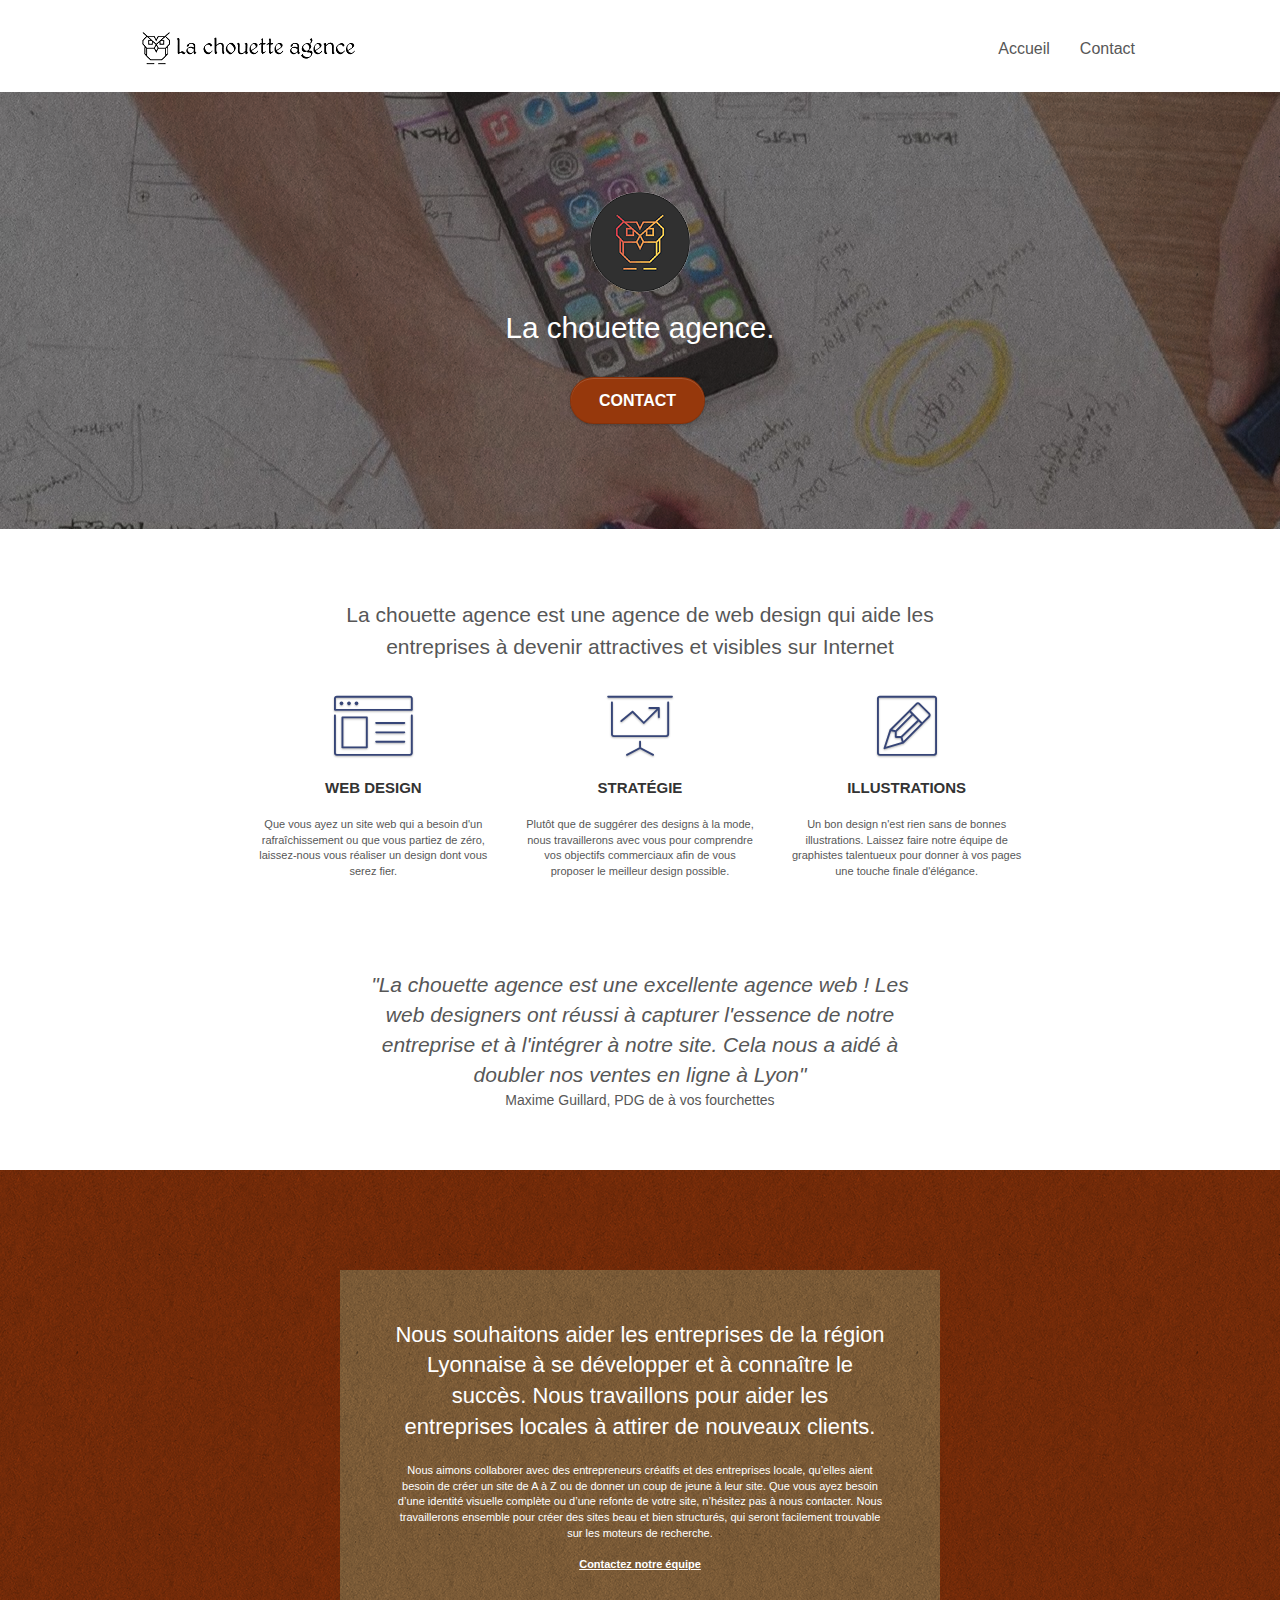
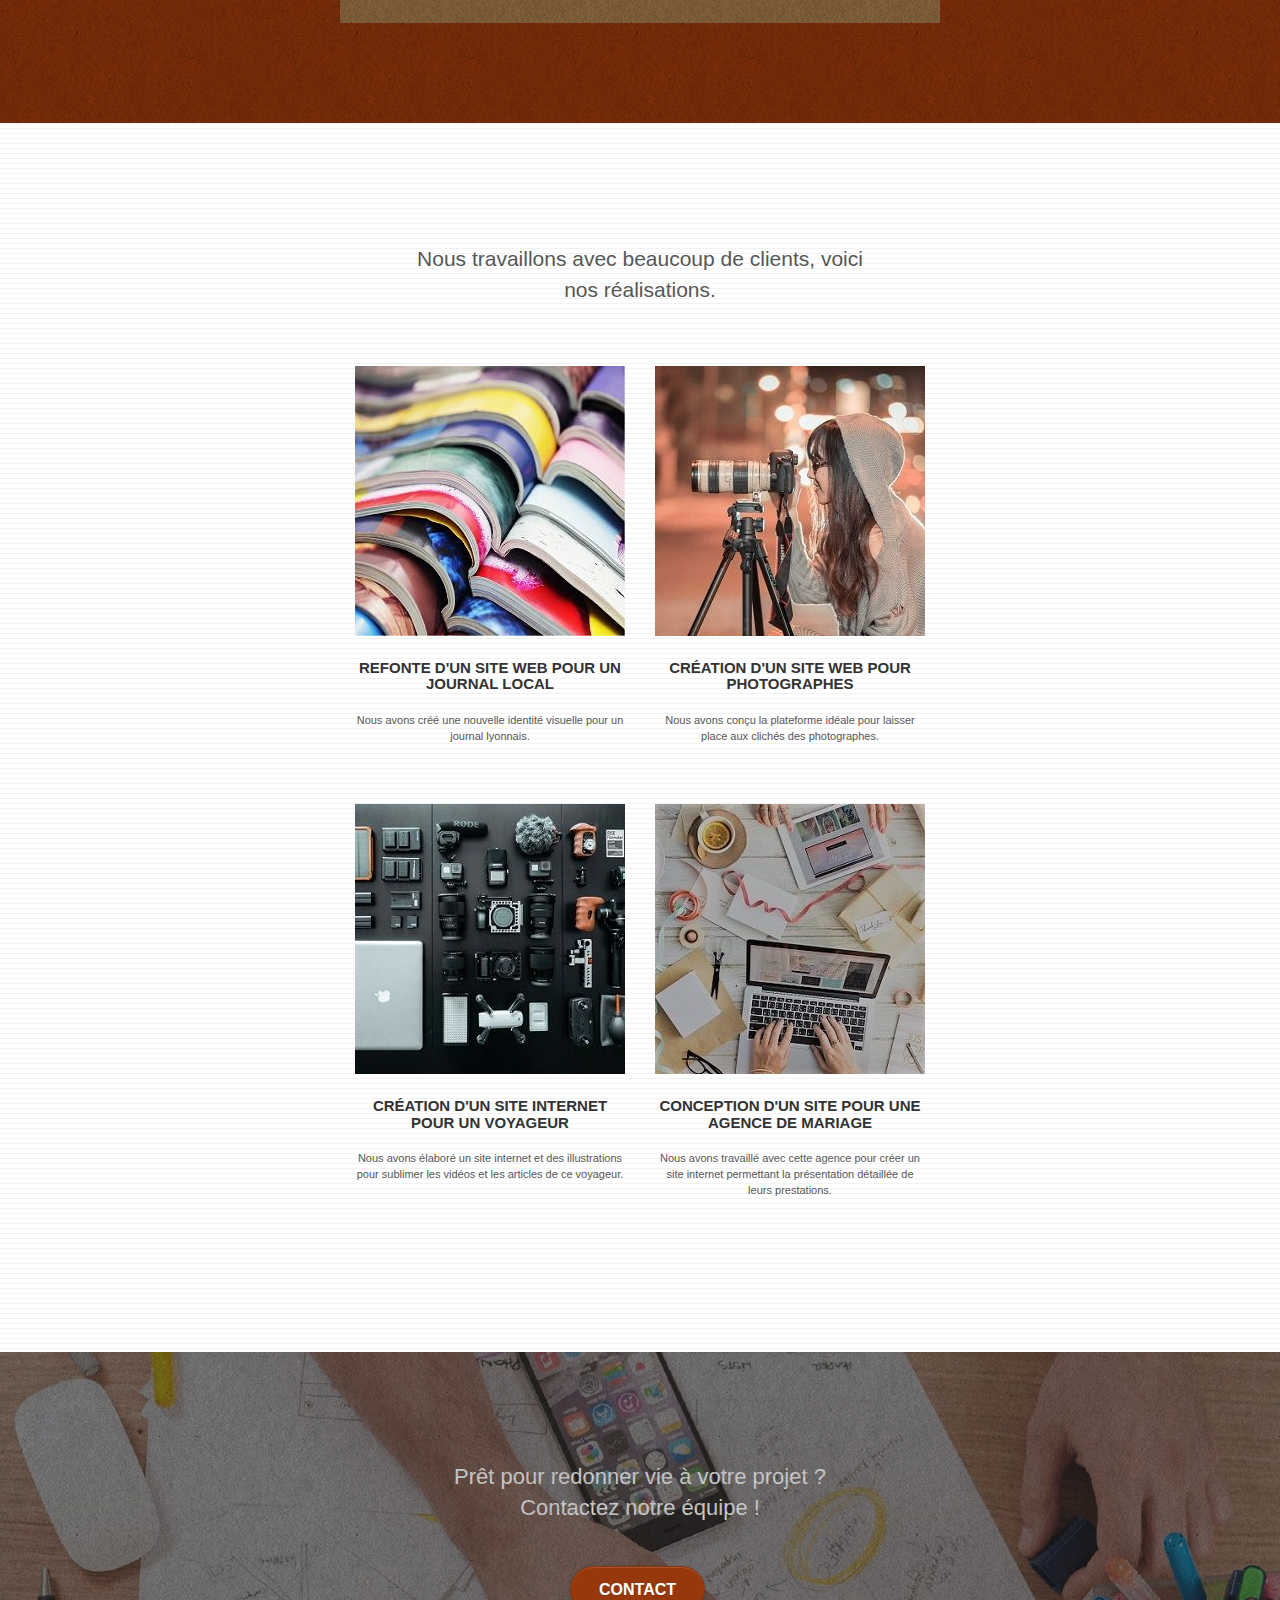
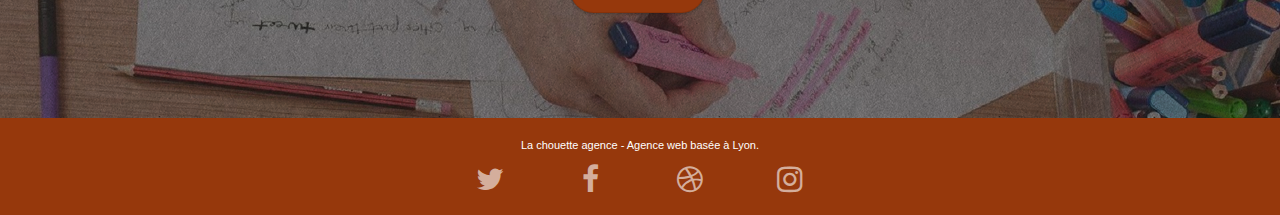
==== commit 77f7d9ff: "Responsive modifications" ====
--- a/index.html
+++ b/index.html
@@ -165,7 +165,7 @@
 				<h3 class="mg-md text-center">
 					Création d'un site web pour photographes
 				</h3>
-				<p class="text-center">
+				<p id="portfolio-photographie" class="text-center">
 					Nous avons conçu la plateforme idéale pour laisser place aux clichés des photographes.
 				</p>
 			</div>
--- a/style.css
+++ b/style.css
@@ -5,30 +5,6 @@
     overflow-x: hidden;
     -webkit-font-smoothing: antialiased;
     -moz-osx-font-smoothing: grayscale;
-    border: 2px solid red;
-    width: 100%;
-}
-
-.page-container
-{
-    border: 2px solid black;
-    width: 100%;
-}
-#bloc-0
-{
-    width: 100%;
-    margin-left: auto;
-    margin-right: auto;
-}
-
-.site-navigation
-{
-    padding-right: 15%;
-}
-
-#bloc-0
-{
-    width: 100%;
 }
 
 a,
@@ -55,6 +31,7 @@
     width: 100%;
     clear: both;
     background: 50% 50% no-repeat;
+    padding: 0 50px;
     -webkit-background-size: cover;
     -moz-background-size: cover;
     -o-background-size: cover;
@@ -112,8 +89,6 @@
     left: 0;
     right: 0;
 }
-
-
 
 .texture-paper::before {
     background: url("img/texture-paper.png");
@@ -177,23 +152,6 @@
 .d-bloc p a:hover {
     color: rgba(255, 255, 255, 1);
 }
-
-.text-center + p
-{
-    font-size: 1em;
-    text-align: center;
-}
-
-footer p
-{
-    text-align: center;
-}
-
-.row h1
-{
-    text-align: center;
-}
-
 
 .d-bloc .navbar-toggle .icon-bar {
     background: rgba(255, 255, 255, 1);
@@ -325,10 +283,8 @@
     padding-left: 0;
 }
 
-
-
 #bloc-1-hero h1 {
-    font-size: 32px;
+    font-size: 2.12em;
 }
 
 .navbar {
@@ -347,7 +303,7 @@
 
 .navbar-brand img {
     max-height: 200px;
-    margin: 15px 5px 0 50px;;
+    margin: 0 5px 0 0;
     display: inline;
 }
 
@@ -361,16 +317,15 @@
 
 .navbar .nav {
     padding-top: 2px;
-    margin-right: -200px;
+    margin-right: -16px;
     float: right;
-    z-index: 1;  
+    z-index: 1;
 }
 
 .nav > li {
     float: left;
     margin-top: 4px;
     font-size: 16px;
-    margin-right: 40px;
 }
 
 .navbar-nav .open .dropdown-menu > li > a {
@@ -411,23 +366,10 @@
     .site-navigation {
         position: absolute;
         top: 50%;
-        right:15%;
+        right: 20px;
         transform: translate(0, -50%);
         -webkit-transform: translateY(-50%);
-        margin-top: auto;
-        margin-bottom: auto;
-    }
-    
-    .site-navigation li
-    {
-        list-style: none;
-    }
-    
-    .site-navigation a
-    {
-        text-decoration: none;
-    }
-
+    }
     .nav > li .dropdown-menu a,
     .nav > li .dropdown-menu a:hover {
         color: #484848;
@@ -543,32 +485,43 @@
 
 #section_un
 {
-    width: 65%;
+    font-size: 1.5em;
+    line-height: 1.5em;
+    width: 60%;
     margin-left: auto;
     margin-right: auto;
-    font-size: 1.5em;
-}
-
-#section_deux
-{
-    width: 50%;
-    margin-right: auto;
-    margin-left: auto;
-    font-size: 1.5em;
 }
 
 #citation_fourchette
 {
-    font-size: 1.4em;
+    font-size: 1.5em;
+    font-style: oblique;
     width: 85%;
+    margin-left: auto;
     margin-right: auto;
-    margin-left: auto;
 }
 
 #auteur_fourchette
 {
     font-size: 1em;
-    margin-top: -0.5em
+    margin-top: -10px;
+}
+
+#section_deux
+{
+    font-size: 1.5em;
+    line-height: 1.5em;
+    width: 45%;
+    margin-left: auto;
+    margin-right: auto;
+}
+
+#formulaire
+{
+    display: flex;
+    flex-direction: column;
+    text-align: center;
+    align-items: center;
 }
 
 .sm-shadow {
@@ -598,24 +551,6 @@
     box-shadow: none;
 }
 
-#bloc-7
-{
-    text-align: center;
-}
-
-.form-group
-{
-    display:flex;
-    flex-direction: column;
-}
-
-input, textarea
-{
-    width: 35%;
-    margin-left: auto;
-    margin-right: auto;
-    margin-bottom: 1%;
-}
 .scrollToTop {
     width: 40px;
     height: 40px;
@@ -761,7 +696,7 @@
 }
 
 .container {
-    /*max-width: 1000px;*/
+    max-width: 1000px;
 }
 
 .hero-bloc-text {
@@ -783,7 +718,7 @@
 }
 
 p {
-    font-size: 1em;
+    font-size: 11px;
 }
 
 .tight-width-whitespace {
@@ -808,7 +743,14 @@
 .social {
     max-width: 400px;
     margin: auto auto auto auto;
-    display: flex;
+}
+
+.social_name
+{
+    width: 0px;
+    height: 0px;
+    font-size: 0px;
+    line-height: 0px;
 }
 
 h2 {
@@ -823,15 +765,6 @@
     color: #333333!important;
 }
 
-.col-sm-3
-{
-    border: 2px solid black;
-    width: 50px;
-    height: 50px;
-    margin-left: auto;
-    margin-right: auto;
-}
-
 .med-width-whitespace {
     max-width: 800px;
     margin: auto auto auto auto;
@@ -851,11 +784,6 @@
     margin-top: 24px;
 }
 
-.social_name
-{
-    font-size: 0;
-}
-
 .white {
     color: #FFFFFF!important;
 }
@@ -896,7 +824,7 @@
 }
 
 .tc-white {
-    color: rgb(255,255,255)!important;
+    color: white!important;
 }
 
 .btn-atomic-tangerine {
@@ -948,11 +876,8 @@
 
 @media (max-width: 1024px) {
     .bloc {
-        /*padding-left: 20px;
+        padding-left: 20px;
         padding-right: 20px;
-        margin-left: auto;
-        margin-right: auto;*/
-        width: 100%;
     }
     .bloc.full-width-bloc,
     .bloc-tile-2.full-width-bloc .container,
@@ -1110,7 +1035,9 @@
     .bloc-md {
         padding-left: 0;
         padding-right: 0;
-    }
+        width: 100%;
+    }
+    
     .bloc-tile-2 .container,
     .bloc-tile-3 .container,
     .bloc-tile-4 .container,
@@ -1150,34 +1077,85 @@
         width: 180px;
         height: 320px;
     }
-    
-    .portfolio-thumb
-    {
+    .voffset-lg p
+    {
+        width: 65%;
         margin-left: auto;
         margin-right: auto;
-        margin-top: 30px;
-    }
-    
-    .row-no-gutters
+    }
+    .portfolio-row img
+    {
+        margin-left: auto;
+        margin-right: auto;
+    }
+    .social
     {
         display: flex;
         justify-content: space-around;
     }
-}
-
+    #citation_fourchette
+    {
+        font-size: 1.2em;
+        width: 65%;
+    }
+    #auteur_fourchette
+    {
+        font-size: 0.9em;
+    }
+    #section_deux
+    {
+        margin-bottom: 0px;
+    }
+    .portfolio-row p
+    {
+        margin-bottom: 50px;
+    }
+    #portfolio-photographie
+    {
+        margin-bottom: 0px;
+    }
+    #bloc-7
+    {
+        width: 90%;
+        margin-left: auto;
+        margin-right: auto;
+    }
+    .navbar-collapse
+    {
+        display: flex;
+        flex-direction: row;
+        justify-content: center;
+        align-items: center;
+    }
+    .site-navigation
+    {
+        display: flex;
+    }
+    .site-navigation li
+    {
+        background-color: white;
+        border: 0;
+    }
+    .navbar-brand
+    {
+        width: 100%;
+        text-align: center;
+    }
+}
 
 @media (max-width: 400px) {
     .bloc {
         padding-left: 0;
         padding-right: 0;
     }
+    #titre-contact
+    {
+        font-size: 2.2em;
+    }
 }
 
 @media (max-width: 767px) {
     .bloc-mob-center-text {
         text-align: center;
     }
-    
-    #bloc-8
-}
-
+}